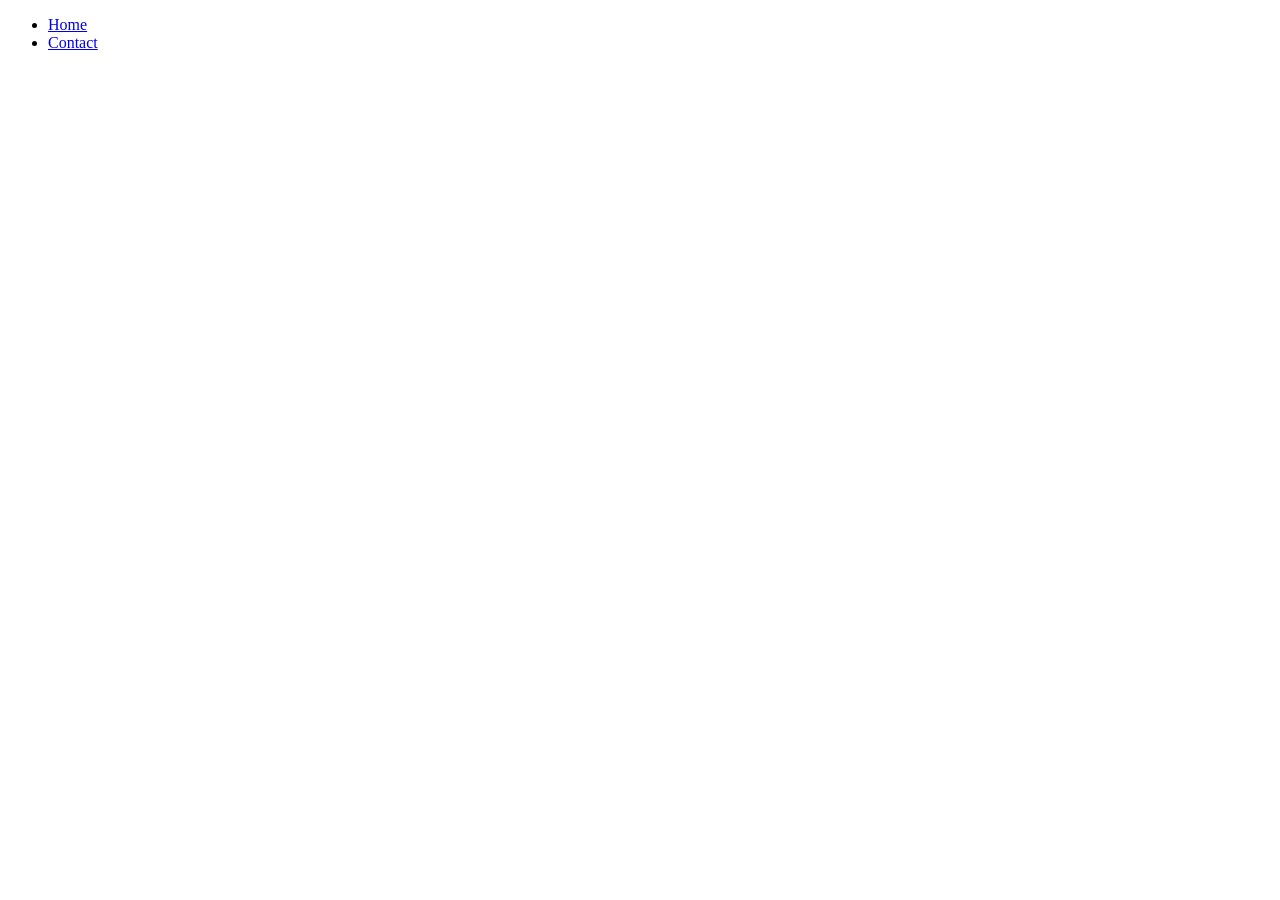
==== contactPage.html @ 37e51766 "Add initial HTML and CSS files for the contact page and home page" ====
<!DOCTYPE html>
<html lang="en">
<head>
    <meta charset="UTF-8">
    <meta name="viewport" content="width=device-width, initial-scale=1.0">
    <title>ContactPage</title>
</head>
<body>



    <nav>

        <ul>
            <li><a href="index.html">Home</a></li>
            <li><a href="contactPage.html">Contact</a></li>
        </ul>

    </nav>

    
</body>
</html>
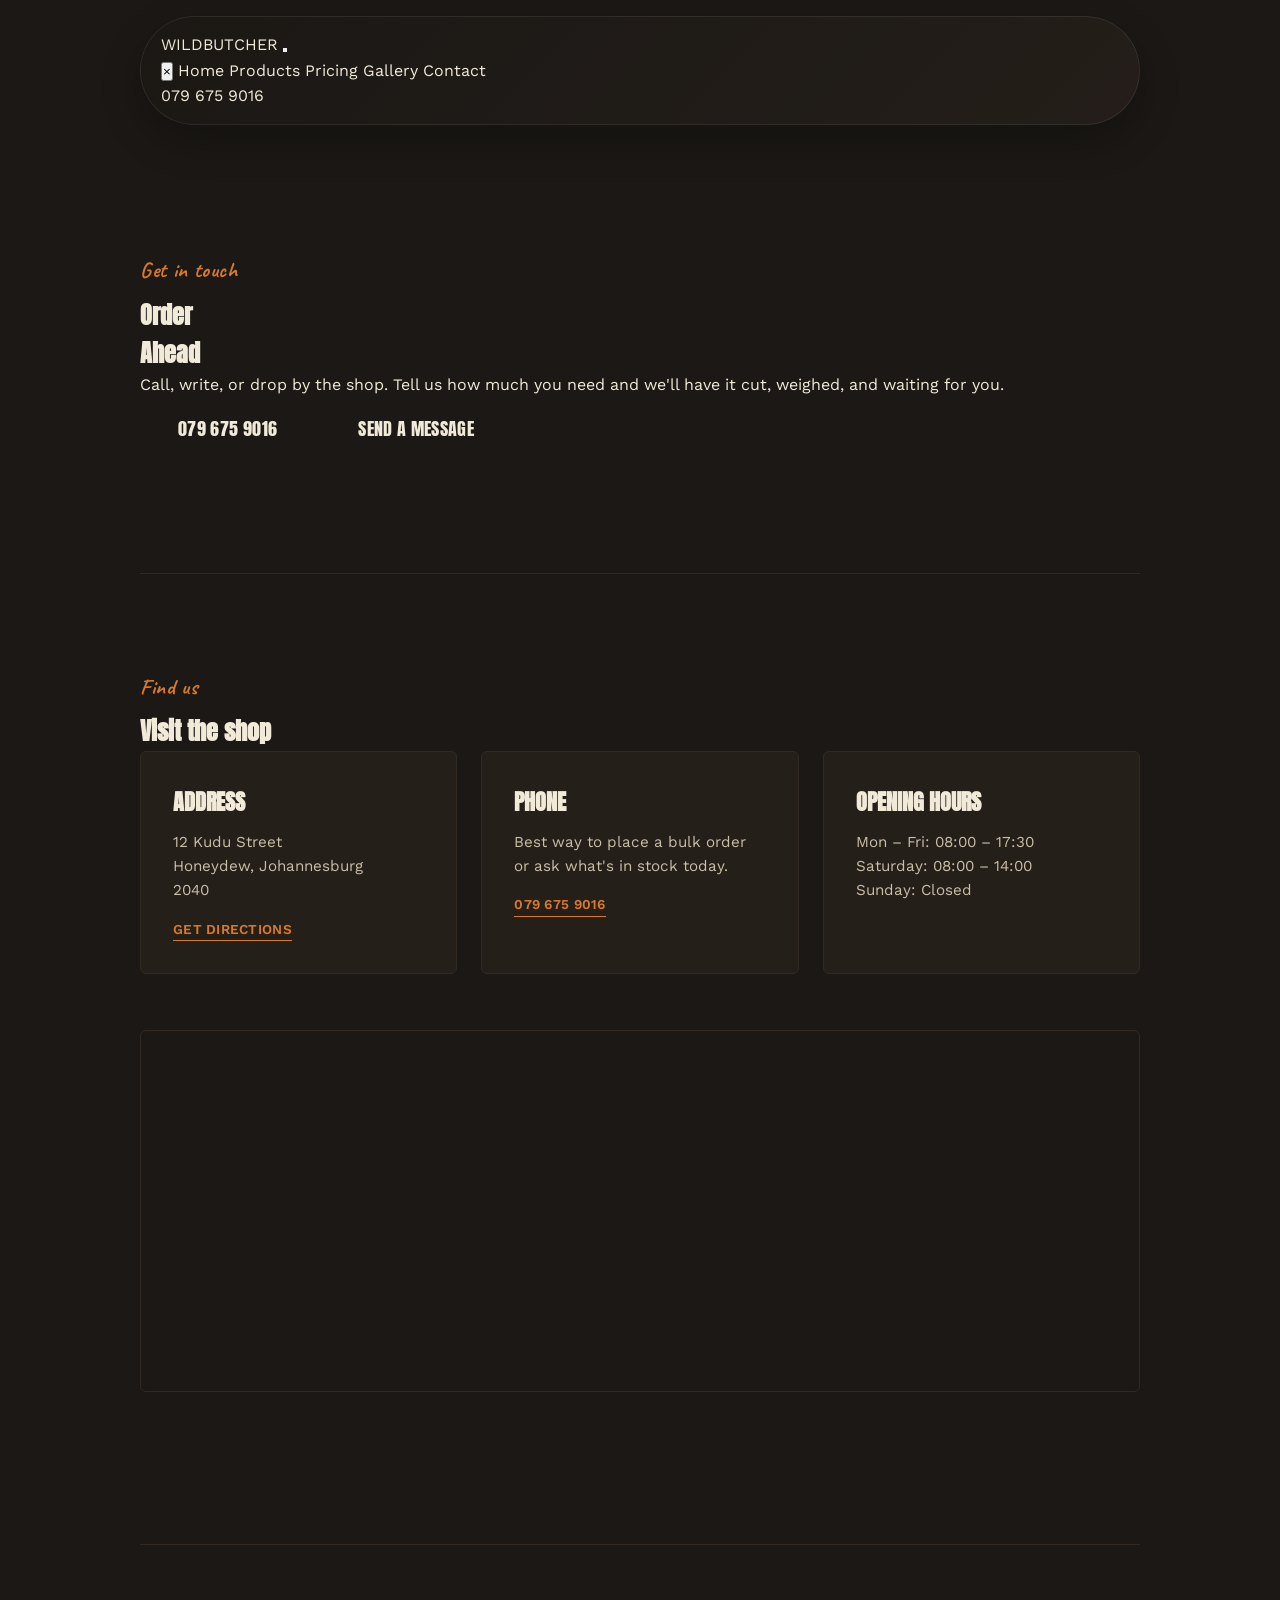
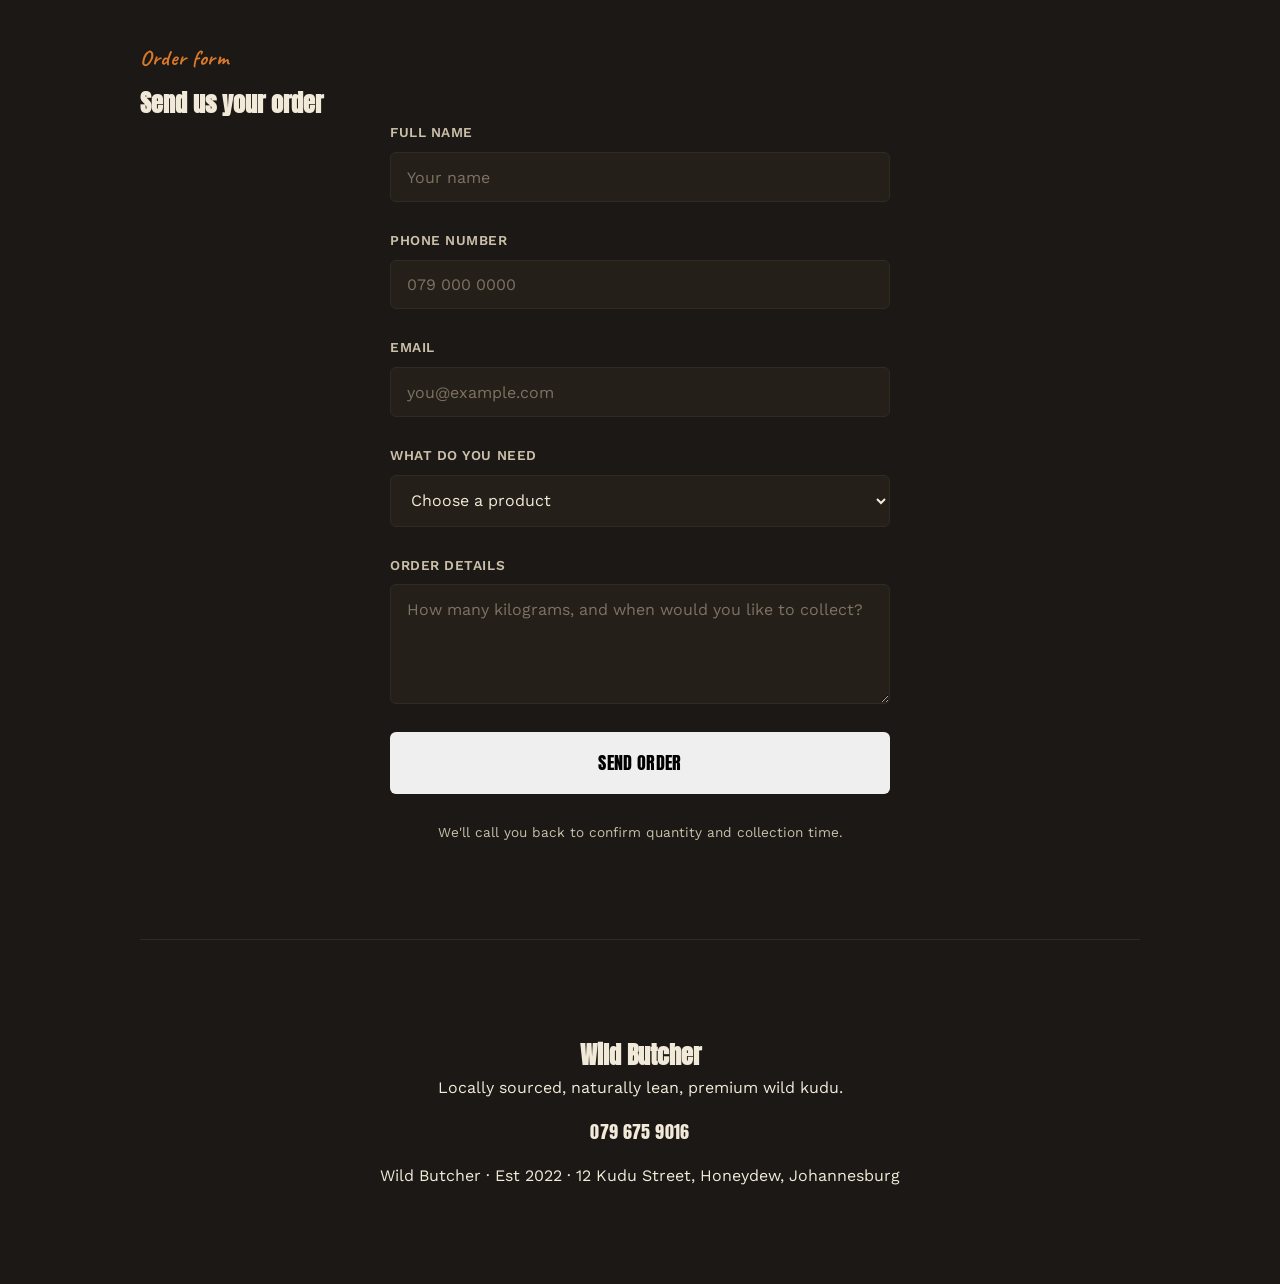
==== commit baafaffe: "Enhance contact and home pages with new layout, navigation, and styling for improved user experience" ====
--- a/contactPage.html
+++ b/contactPage.html
@@ -1,23 +1,175 @@
 <!DOCTYPE html>
 <html lang="en">
 <head>
-    <meta charset="UTF-8">
-    <meta name="viewport" content="width=device-width, initial-scale=1.0">
-    <title>ContactPage</title>
+<meta charset="UTF-8">
+<meta name="viewport" content="width=device-width, initial-scale=1.0">
+<title>Contact — Wild Butcher</title>
+<meta name="description" content="Visit, call, or write to Wild Butcher. Locally sourced wild kudu biltong, wors, and steak — order ahead or stop by the shop.">
+<link rel="preconnect" href="https://fonts.googleapis.com">
+<link href="https://fonts.googleapis.com/css2?family=Anton&family=Caveat:wght@600;700&family=Work+Sans:wght@400;500;600;700&display=swap" rel="stylesheet">
+<link rel="stylesheet" href="style.css">
 </head>
 <body>
 
+  <!-- NAV -->
+  <header class="nav">
+    <div class="nav-inner">
+      <a href="index.html#top" class="nav-brand">WILD<span>BUTCHER</span></a>
+      <button class="nav-toggle" type="button" aria-label="Toggle navigation" aria-expanded="false" aria-controls="siteNav">
+        <span></span><span></span><span></span>
+      </button>
+      <nav class="nav-links" id="siteNav">
+        <button class="nav-close" type="button" aria-label="Close navigation">&times;</button>
+        <a href="index.html">Home</a>
+        <a href="index.html#products">Products</a>
+        <a href="index.html#pricing">Pricing</a>
+        <a href="index.html#gallery">Gallery</a>
+        <a href="contactPage.html" class="nav-links--active">Contact</a>
+      </nav>
+      <a href="tel:0796759016" class="nav-cta">079 675 9016</a>
+    </div>
+  </header>
+  <div class="nav-backdrop" aria-hidden="true"></div>
 
+  <!-- CONTACT HERO -->
+  <section id="top" class="hero">
+    <p class="eyebrow">Get in touch</p>
+    <h1 class="hero-title">Order<br>Ahead</h1>
+    <p class="hero-tag">Call, write, or drop by the shop. Tell us how much you need and we'll have it cut, weighed, and waiting for you.</p>
+    <div class="hero-actions">
+      <a href="tel:0796759016" class="btn btn-primary">079 675 9016</a>
+      <a href="#form" class="btn btn-ghost">Send a message</a>
+    </div>
+  </section>
 
-    <nav>
+  <!-- INFO + MAP -->
+  <section class="section">
+    <div class="section-head">
+      <p class="eyebrow eyebrow--dark">Find us</p>
+      <h2>Visit the shop</h2>
+    </div>
 
-        <ul>
-            <li><a href="index.html">Home</a></li>
-            <li><a href="contactPage.html">Contact</a></li>
-        </ul>
+    <div class="info-grid">
+      <div class="info-card">
+        <h3>Address</h3>
+        <p>12 Kudu Street<br>Honeydew, Johannesburg<br>2040</p>
+        <a href="https://www.google.com/maps" target="_blank" rel="noopener" class="info-link">Get directions</a>
+      </div>
 
-    </nav>
+      <div class="info-card">
+        <h3>Phone</h3>
+        <p>Best way to place a bulk order or ask what's in stock today.</p>
+        <a href="tel:0796759016" class="info-link">079 675 9016</a>
+      </div>
 
-    
+      <div class="info-card">
+        <h3>Opening hours</h3>
+        <p>Mon – Fri: 08:00 – 17:30<br>Saturday: 08:00 – 14:00<br>Sunday: Closed</p>
+      </div>
+    </div>
+
+    <div class="map-frame">
+      <iframe
+        src="https://www.google.com/maps?q=Honeydew%2C%20Johannesburg&output=embed"
+        loading="lazy"
+        referrerpolicy="no-referrer-when-downgrade"
+        title="Map showing Wild Butcher location in Honeydew, Johannesburg">
+      </iframe>
+    </div>
+  </section>
+
+  <!-- CONTACT FORM -->
+  <section id="form" class="section">
+    <div class="section-head">
+      <p class="eyebrow eyebrow--dark">Order form</p>
+      <h2>Send us your order</h2>
+    </div>
+
+    <form class="contact-form" id="orderForm">
+      <div class="form-row">
+        <label for="name">Full name</label>
+        <input type="text" id="name" name="name" placeholder="Your name" required>
+      </div>
+
+      <div class="form-row">
+        <label for="phone">Phone number</label>
+        <input type="tel" id="phone" name="phone" placeholder="079 000 0000" required>
+      </div>
+
+      <div class="form-row">
+        <label for="email">Email</label>
+        <input type="email" id="email" name="email" placeholder="you@example.com">
+      </div>
+
+      <div class="form-row">
+        <label for="product">What do you need</label>
+        <select id="product" name="product" required>
+          <option value="" disabled selected>Choose a product</option>
+          <option value="biltong">Biltong</option>
+          <option value="droewors">Droëwors</option>
+          <option value="wors">Wors</option>
+          <option value="steak">Steak</option>
+          <option value="braai">Braai pack</option>
+          <option value="stew">Stew meat</option>
+        </select>
+      </div>
+
+      <div class="form-row">
+        <label for="message">Order details</label>
+        <textarea id="message" name="message" placeholder="How many kilograms, and when would you like to collect?" required></textarea>
+      </div>
+
+      <button type="submit" class="btn btn-primary">Send order</button>
+      <p class="form-note">We'll call you back to confirm quantity and collection time.</p>
+
+      <div class="form-success" id="formSuccess">Order received — we'll call you shortly to confirm.</div>
+    </form>
+  </section>
+
+  <!-- FOOTER -->
+  <footer id="contact" class="footer">
+    <div class="footer-inner">
+      <h2 class="footer-title">Wild Butcher</h2>
+      <p class="footer-sub">Locally sourced, naturally lean, premium wild kudu.</p>
+      <a href="tel:0796759016" class="btn btn-primary btn-large">079 675 9016</a>
+      <p class="footer-fine">Wild Butcher · Est 2022 · 12 Kudu Street, Honeydew, Johannesburg</p>
+    </div>
+  </footer>
+
+  <script>
+    const nav = document.querySelector('.nav');
+    const toggle = document.querySelector('.nav-toggle');
+    const closeButton = document.querySelector('.nav-close');
+    const backdrop = document.querySelector('.nav-backdrop');
+
+    if (nav && toggle) {
+      const setMenuState = (isOpen) => {
+        nav.classList.toggle('is-open', isOpen);
+        document.body.classList.toggle('nav-open', isOpen);
+        toggle.setAttribute('aria-expanded', String(isOpen));
+      };
+
+      toggle.addEventListener('click', () => setMenuState(!nav.classList.contains('is-open')));
+      if (closeButton) {
+        closeButton.addEventListener('click', () => setMenuState(false));
+      }
+      if (backdrop) {
+        backdrop.addEventListener('click', () => setMenuState(false));
+      }
+      document.querySelectorAll('.nav-links a').forEach((link) => {
+        link.addEventListener('click', () => setMenuState(false));
+      });
+    }
+
+    // Simple front-end confirmation only — no server is wired up yet.
+    // A backend developer or a service like Formspree/Netlify Forms
+    // would be needed to actually receive these messages by email.
+    document.getElementById('orderForm').addEventListener('submit', function (e) {
+      e.preventDefault();
+      document.getElementById('formSuccess').classList.add('is-visible');
+      this.reset();
+    });
+  </script>
+
 </body>
 </html>
--- a/style.css
+++ b/style.css
@@ -0,0 +1,790 @@
+/* ==========================================================================
+   WILD BUTCHER — "Smokehouse at Dusk" theme
+   A dark, ember-lit palette meant to feel like meat curing in a smokehouse,
+   with the fire still glowing underneath. Stamped headlines, a hand-marked
+   chalkboard accent, and a rotated quality-stamp badge as the signature mark.
+   ========================================================================== */
+
+/* ---------- Design Tokens ---------- */
+:root {
+  --charcoal: #1b1815;        /* page background — warm near-black, not pure black */
+  --charcoal-2: #251f1a;      /* card / panel background, one step lighter */
+  --charcoal-3: #322a22;      /* borders and hairlines on dark surfaces */
+  --bone: #f2ead9;            /* primary text on dark backgrounds */
+  --bone-dim: #cabfa8;        /* secondary / muted text on dark backgrounds */
+  --ember: #d97a2b;           /* primary accent — the glow of the fire */
+  --ember-deep: #8a4413;      /* darker ember for hovers and depth */
+  --brass: #a68a55;           /* secondary accent — dividers, small labels */
+
+  --font-display: 'Anton', 'Arial Narrow', sans-serif;   /* stamped headline face */
+  --font-script: 'Caveat', cursive;                       /* hand-marked chalk accent */
+  --font-body: 'Work Sans', -apple-system, sans-serif;    /* readable body copy */
+
+  --focus-ring: 3px solid var(--ember);
+  --radius: 6px;
+}
+
+/* ---------- Global Reset & Base ---------- */
+*, *::before, *::after {
+  box-sizing: border-box;
+  margin: 0;
+  padding: 0;
+}
+
+html {
+  scroll-behavior: smooth;
+  background-color: var(--charcoal);
+}
+
+body {
+  font-family: var(--font-body);
+  background-color: var(--charcoal);
+  color: var(--bone);
+  -webkit-font-smoothing: antialiased;
+  -moz-osx-font-smoothing: grayscale;
+  padding: 0 1.5rem;
+  line-height: 1.6;
+}
+
+a {
+  color: inherit;
+  text-decoration: none;
+  display: inline-block;
+}
+
+h1, h2, h3 { font-family: var(--font-display); }
+
+/* ---------- Structural Layout ---------- */
+.nav, .hero, .section, .footer {
+  max-width: 1000px;
+  margin: 0 auto;
+}
+
+/* ---------- Navigation ---------- */
+.nav {
+  border-bottom: 1px solid var(--charcoal-3);
+  padding: clamp(1.5rem, 4vw, 2.5rem) 0;
+
+  &-inner {
+    display: flex;
+    justify-content: space-between;
+    align-items: flex-end;
+    gap: 2rem;
+    flex-wrap: wrap;
+  }
+
+  &-brand {
+    font-family: var(--font-display);
+    font-size: clamp(1.75rem, 5vw, 2.25rem);
+    text-transform: uppercase;
+    line-height: 1;
+    letter-spacing: 0.01em;
+    word-break: break-word;
+    color: var(--bone);
+
+    span { color: var(--ember); }
+  }
+
+  &-links {
+    display: flex;
+    gap: 2rem;
+    font-size: 0.9rem;
+    font-weight: 600;
+    text-transform: uppercase;
+    letter-spacing: 0.03em;
+    white-space: nowrap;
+
+    a {
+      color: var(--bone-dim);
+      transition: color 0.15s ease;
+
+      &:hover,
+      &.nav-links--active {
+        color: var(--ember);
+      }
+
+      &:focus-visible {
+        outline: var(--focus-ring);
+        outline-offset: 4px;
+      }
+    }
+
+    @media (max-width: 640px) { display: none; }
+  }
+
+  &-cta {
+    font-family: var(--font-display);
+    font-size: 1.05rem;
+    letter-spacing: 0.02em;
+    text-transform: uppercase;
+    color: var(--ember);
+    border-bottom: 2px solid var(--ember);
+    padding-bottom: 2px;
+
+    &:hover { color: var(--bone); border-color: var(--bone); }
+
+    &:focus-visible {
+      outline: var(--focus-ring);
+      outline-offset: 4px;
+    }
+  }
+}
+
+/* ---------- Hero ---------- */
+.hero {
+  padding: clamp(4rem, 10vw, 7rem) 0;
+  border-bottom: 1px solid var(--charcoal-3);
+  position: relative;
+
+  &-title {
+    font-family: var(--font-display);
+    font-size: clamp(3.25rem, 11vw, 6.5rem);
+    text-transform: uppercase;
+    line-height: 0.9;
+    letter-spacing: 0.01em;
+    color: var(--bone);
+    margin-bottom: 1.75rem;
+    word-break: break-word;
+  }
+
+  &-tag {
+    font-size: clamp(1rem, 2vw, 1.15rem);
+    max-width: 600px;
+    margin-bottom: 2.5rem;
+    color: var(--bone-dim);
+  }
+
+  &-actions {
+    display: flex;
+    gap: 1.25rem;
+    flex-wrap: wrap;
+  }
+}
+
+/* Hand-marked chalk accent, used sparingly for a single word or short phrase */
+.eyebrow {
+  font-family: var(--font-script);
+  font-weight: 700;
+  letter-spacing: 0.03em;
+  font-size: 1.35rem;
+  color: var(--ember);
+  margin-bottom: 0.5rem;
+
+  &--dark { color: var(--brass); }
+  &--light { color: var(--bone-dim); }
+}
+
+/* ---------- Quality Stamp (signature element) ----------
+   A rotated, dashed-ring badge referencing the ink stamps used
+   on cured meat packaging. Use sparingly — one per page, max. */
+.stamp {
+  display: inline-flex;
+  align-items: center;
+  justify-content: center;
+  width: 92px;
+  height: 92px;
+  border-radius: 50%;
+  border: 2px dashed var(--ember);
+  color: var(--ember);
+  font-family: var(--font-display);
+  font-size: 0.7rem;
+  letter-spacing: 0.08em;
+  text-align: center;
+  text-transform: uppercase;
+  transform: rotate(-8deg);
+  line-height: 1.2;
+  padding: 0.5rem;
+}
+
+/* ---------- Buttons ---------- */
+.btn {
+  display: inline-block;
+  font-family: var(--font-display);
+  font-size: 1.1rem;
+  letter-spacing: 0.02em;
+  text-transform: uppercase;
+  padding: 0.95rem 2.25rem;
+  border: 2px solid transparent;
+  border-radius: var(--radius);
+  cursor: pointer;
+  transition: background-color 0.15s ease, color 0.15s ease, border-color 0.15s ease, transform 0.1s ease;
+  user-select: none;
+
+  &-primary {
+    background-color: var(--ember);
+    color: var(--charcoal);
+
+    &:hover { background-color: #e8934c; }
+
+    &:active { transform: scale(0.98); }
+
+    &:focus-visible {
+      outline: var(--focus-ring);
+      outline-offset: 4px;
+    }
+  }
+
+  &-ghost {
+    background-color: transparent;
+    color: var(--bone);
+    border-color: var(--charcoal-3);
+
+    &:hover {
+      border-color: var(--ember);
+      color: var(--ember);
+    }
+
+    &:focus-visible {
+      outline: var(--focus-ring);
+      outline-offset: 4px;
+    }
+  }
+
+  &-large {
+    font-size: 1.35rem;
+    padding: 1.15rem 2.75rem;
+  }
+}
+
+/* ---------- Section Common ---------- */
+.section {
+  padding: clamp(4rem, 8vw, 6rem) 0;
+  border-bottom: 1px solid var(--charcoal-3);
+
+  &-head {
+    margin-bottom: 3.5rem;
+
+    h2 {
+      font-family: var(--font-display);
+      font-size: clamp(2.25rem, 5.5vw, 3.25rem);
+      text-transform: uppercase;
+      letter-spacing: 0.005em;
+      line-height: 1.05;
+      color: var(--bone);
+    }
+
+    &--light h2 { color: var(--bone); }
+  }
+}
+
+/* ---------- The Cuts (Product Grid) ---------- */
+.product-grid {
+  display: grid;
+  grid-template-columns: repeat(auto-fit, minmax(280px, 1fr));
+  gap: 1.5rem;
+}
+
+.product-card {
+  border: 1px solid var(--charcoal-3);
+  border-radius: var(--radius);
+  padding: 2.25rem 2rem;
+  display: flex;
+  flex-direction: column;
+  background-color: var(--charcoal-2);
+
+  &--feature {
+    background-color: var(--ember);
+    border-color: var(--ember);
+
+    h3 { color: var(--charcoal); }
+    p { color: rgba(27, 24, 21, 0.75); }
+
+    .price-tag {
+      color: var(--charcoal);
+      border-top-color: rgba(27, 24, 21, 0.2);
+
+      small { color: rgba(27, 24, 21, 0.6); }
+    }
+  }
+
+  h3 {
+    font-family: var(--font-display);
+    font-size: 1.6rem;
+    text-transform: uppercase;
+    margin-bottom: 0.75rem;
+    line-height: 1.15;
+    color: var(--bone);
+  }
+
+  p {
+    font-size: 0.95rem;
+    margin-bottom: 2.25rem;
+    flex-grow: 1;
+    color: var(--bone-dim);
+  }
+}
+
+.price-tag {
+  font-family: var(--font-display);
+  font-size: 2rem;
+  color: var(--ember);
+  border-top: 1px solid var(--charcoal-3);
+  padding-top: 1.1rem;
+  display: flex;
+  justify-content: space-between;
+  align-items: flex-end;
+  line-height: 1;
+
+  &--muted { color: var(--bone); }
+
+  small {
+    font-family: var(--font-body);
+    font-size: 0.75rem;
+    font-weight: 600;
+    color: var(--bone-dim);
+    text-transform: uppercase;
+    letter-spacing: 0.05em;
+  }
+}
+
+/* ---------- Daily Board (Pricing Panel) ---------- */
+.pricing-panel {
+  border: 1px solid var(--charcoal-3);
+  border-radius: var(--radius);
+  background-color: var(--charcoal-2);
+  padding: clamp(2.5rem, 6vw, 4rem) clamp(1.5rem, 4vw, 3rem);
+  max-width: 650px;
+  margin: 0 auto;
+  text-align: center;
+}
+
+.pricing-hero-price {
+  display: flex;
+  flex-direction: column;
+  align-items: center;
+  gap: 0.4rem;
+  margin-bottom: 2.25rem;
+
+  .script {
+    font-family: var(--font-script);
+    font-size: 1.4rem;
+    color: var(--brass);
+  }
+}
+
+.pricing-divider {
+  border-top: 1px dashed var(--charcoal-3);
+  margin-bottom: 2.25rem;
+}
+
+.big-price {
+  font-family: var(--font-display);
+  font-size: clamp(3.25rem, 9vw, 4.5rem);
+  line-height: 1;
+  text-transform: uppercase;
+  color: var(--ember);
+
+  small {
+    display: block;
+    font-family: var(--font-body);
+    font-weight: 600;
+    font-size: 1rem;
+    color: var(--bone-dim);
+    margin-top: 0.6rem;
+    letter-spacing: 0.02em;
+    text-transform: none;
+  }
+}
+
+.pricing-list {
+  display: flex;
+  flex-direction: column;
+  gap: 1.4rem;
+  text-align: left;
+}
+
+.pricing-row {
+  display: flex;
+  justify-content: space-between;
+  align-items: flex-end;
+  font-weight: 600;
+  font-size: 1.05rem;
+  text-transform: uppercase;
+  color: var(--bone);
+
+  .dots {
+    flex: 1;
+    border-bottom: 1px dotted var(--brass);
+    margin: 0 0.75rem;
+    transform: translateY(-4px);
+  }
+
+  span:last-child {
+    font-family: var(--font-display);
+    font-size: 1.2rem;
+    line-height: 1;
+    color: var(--ember);
+  }
+}
+
+.pricing-note {
+  margin-top: 2.25rem;
+  font-size: 0.85rem;
+  color: var(--bone-dim);
+}
+
+/* ---------- Gallery ---------- */
+.gallery-grid {
+  display: grid;
+  grid-template-columns: repeat(auto-fit, minmax(220px, 1fr));
+  gap: 1.25rem;
+}
+
+.gallery-tile {
+  aspect-ratio: 4 / 3;
+  border: 1px solid var(--charcoal-3);
+  border-radius: var(--radius);
+  background: repeating-linear-gradient(135deg, var(--charcoal-2), var(--charcoal-2) 10px, var(--charcoal-3) 10px, var(--charcoal-3) 20px);
+}
+
+/* ---------- Torn Edge Divider ---------- */
+.torn-edge {
+  height: 14px;
+  max-width: 1000px;
+  margin: -1px auto 0;
+  background: linear-gradient(-45deg, var(--charcoal) 8px, transparent 0), linear-gradient(45deg, var(--charcoal) 8px, transparent 0);
+  background-size: 16px 16px;
+  background-position: bottom;
+  background-repeat: repeat-x;
+}
+
+/* ---------- Contact / Info Cards ---------- */
+.info-grid {
+  display: grid;
+  grid-template-columns: repeat(auto-fit, minmax(240px, 1fr));
+  gap: 1.5rem;
+  margin-bottom: 3.5rem;
+}
+
+.info-card {
+  border: 1px solid var(--charcoal-3);
+  border-radius: var(--radius);
+  background-color: var(--charcoal-2);
+  padding: 2rem;
+
+  h3 {
+    font-family: var(--font-display);
+    font-size: 1.4rem;
+    text-transform: uppercase;
+    margin-bottom: 0.65rem;
+    color: var(--bone);
+  }
+
+  p {
+    font-size: 0.95rem;
+    color: var(--bone-dim);
+  }
+
+  a.info-link {
+    margin-top: 1rem;
+    font-weight: 600;
+    text-transform: uppercase;
+    font-size: 0.85rem;
+    letter-spacing: 0.02em;
+    color: var(--ember);
+    border-bottom: 1px solid var(--ember);
+
+    &:hover { color: #e8934c; border-color: #e8934c; }
+  }
+}
+
+.map-frame {
+  border: 1px solid var(--charcoal-3);
+  border-radius: var(--radius);
+  overflow: hidden;
+  margin-bottom: 3.5rem;
+
+  iframe {
+    display: block;
+    width: 100%;
+    height: 360px;
+    border: 0;
+    filter: grayscale(0.3) invert(0.92) contrast(0.9);
+  }
+}
+
+/* ---------- Order Form ---------- */
+.contact-form {
+  max-width: 500px;
+  margin: 0 auto;
+  display: flex;
+  flex-direction: column;
+  gap: 1.75rem;
+}
+
+.form-row {
+  display: flex;
+  flex-direction: column;
+  gap: 0.5rem;
+
+  label {
+    font-weight: 600;
+    text-transform: uppercase;
+    font-size: 0.85rem;
+    letter-spacing: 0.04em;
+    color: var(--bone-dim);
+  }
+
+  input, textarea, select {
+    font-family: var(--font-body);
+    font-size: 1rem;
+    padding: 0.9rem 1rem;
+    border: 1px solid var(--charcoal-3);
+    border-radius: var(--radius);
+    background-color: var(--charcoal-2);
+    color: var(--bone);
+    transition: border-color 0.15s ease, background-color 0.15s ease;
+
+    &::placeholder { color: #7d7263; }
+
+    &:focus { outline: none; border-color: var(--ember); }
+
+    &:focus-visible {
+      outline: var(--focus-ring);
+      outline-offset: 2px;
+    }
+  }
+
+  textarea {
+    resize: vertical;
+    min-height: 120px;
+  }
+}
+
+.form-note {
+  font-size: 0.85rem;
+  color: var(--bone-dim);
+  text-align: center;
+}
+
+.form-success {
+  display: none;
+  border: 1px solid var(--ember);
+  border-radius: var(--radius);
+  background-color: rgba(217, 122, 43, 0.12);
+  color: var(--ember);
+  padding: 1.25rem;
+  text-align: center;
+  font-weight: 600;
+  text-transform: uppercase;
+  letter-spacing: 0.03em;
+
+  &.is-visible { display: block; }
+}
+
+/* ---------- Footer ---------- */
+.footer {
+  padding: clamp(4rem, 8vw, 6rem) 0;
+  text-align: center;
+
+  &-title {
+    font-family: var(--font-display);
+    font-size: 2.25rem;
+    text-transform: uppercase;
+    margin-bottom: 0.5rem;
+    line-height: 1;
+    color: var(--bone);
+  }
+
+  &-sub {
+    font-family: var(--font-script);
+    font-size: 1.3rem;
+    color: var(--ember);
+    margin-bottom: 2rem;
+  }
+
+  &-fine {
+    margin-top: 3.5rem;
+    font-size: 0.8rem;
+    color: var(--bone-dim);
+    text-transform: uppercase;
+    letter-spacing: 0.02em;
+  }
+}
+
+/* ---------- Refined Navigation ---------- */
+.nav {
+  position: sticky;
+  top: 0.9rem;
+  z-index: 100;
+  margin-top: 1rem;
+  margin-bottom: 1rem;
+  padding: 0.95rem 1.25rem;
+  border: 1px solid rgba(255, 255, 255, 0.08);
+  border-radius: 999px;
+  background: linear-gradient(135deg, rgba(27, 24, 21, 0.96), rgba(37, 31, 26, 0.92));
+  backdrop-filter: blur(12px);
+  box-shadow: 0 16px 40px rgba(0, 0, 0, 0.24);
+
+  &-inner {
+    display: flex;
+    align-items: center;
+    justify-content: space-between;
+    gap: 1rem;
+  }
+
+  &-brand {
+    position: relative;
+    z-index: 2;
+  }
+
+  &-links {
+    display: flex;
+    align-items: center;
+    gap: 1.4rem;
+    margin-left: auto;
+    margin-right: 1rem;
+
+    a {
+      position: relative;
+      padding: 0.3rem 0;
+      color: var(--bone-dim);
+
+      &::after {
+        content: '';
+        position: absolute;
+        bottom: -0.25rem;
+        left: 0;
+        width: 0;
+        height: 2px;
+        background: var(--ember);
+        transition: width 0.2s ease;
+      }
+
+      &:hover::after,
+      &.nav-links--active::after {
+        width: 100%;
+      }
+    }
+  }
+
+  &-cta {
+    display: inline-flex;
+    align-items: center;
+    justify-content: center;
+    padding: 0.7rem 1rem;
+    border: 1px solid rgba(217, 122, 43, 0.35);
+    border-radius: 999px;
+    background: rgba(217, 122, 43, 0.12);
+    transition: background-color 0.2s ease, color 0.2s ease, border-color 0.2s ease;
+  }
+
+  &-toggle,
+  &-close {
+    display: none;
+    align-items: center;
+    justify-content: center;
+    border: 0;
+    background: transparent;
+    color: var(--bone);
+    cursor: pointer;
+  }
+
+  &-toggle {
+    width: 44px;
+    height: 44px;
+    border-radius: 50%;
+    background: rgba(255, 255, 255, 0.06);
+    border: 1px solid rgba(255, 255, 255, 0.08);
+    gap: 0.22rem;
+    flex-direction: column;
+
+    span {
+      width: 18px;
+      height: 2px;
+      border-radius: 999px;
+      background: var(--bone);
+      display: block;
+    }
+  }
+
+  &-close {
+    position: absolute;
+    top: 1rem;
+    right: 1rem;
+    width: 40px;
+    height: 40px;
+    font-size: 1.7rem;
+    line-height: 1;
+    color: var(--bone-dim);
+  }
+
+  &-backdrop {
+    display: none;
+  }
+}
+
+body.nav-open {
+  overflow: hidden;
+}
+
+@media (max-width: 760px) {
+  body {
+    padding: 0 1rem;
+  }
+
+  .nav {
+    top: 0.75rem;
+    border-radius: 1.2rem;
+    padding: 0.8rem 1rem;
+
+    &-inner {
+      flex-wrap: nowrap;
+    }
+
+    &-toggle {
+      display: inline-flex;
+      margin-left: auto;
+    }
+
+    &-cta {
+      display: none;
+    }
+
+    &-links {
+      position: fixed;
+      top: 0;
+      right: 0;
+      bottom: 0;
+      width: min(82vw, 320px);
+      margin: 0;
+      padding: 4.5rem 1.4rem 1.4rem;
+      flex-direction: column;
+      align-items: flex-start;
+      gap: 0.2rem;
+      border-left: 1px solid var(--charcoal-3);
+      background: linear-gradient(180deg, rgba(27, 24, 21, 0.98), rgba(37, 31, 26, 0.98));
+      box-shadow: -12px 0 36px rgba(0, 0, 0, 0.35);
+      transform: translateX(100%);
+      transition: transform 0.25s ease;
+      z-index: 110;
+
+      a {
+        width: 100%;
+        padding: 0.95rem 0;
+        border-bottom: 1px solid rgba(255, 255, 255, 0.08);
+      }
+    }
+
+    &.is-open .nav-links {
+      transform: translateX(0);
+    }
+
+    &-backdrop {
+      display: block;
+      position: fixed;
+      inset: 0;
+      z-index: 100;
+      background: rgba(0, 0, 0, 0.58);
+      backdrop-filter: blur(4px);
+      opacity: 0;
+      pointer-events: none;
+      transition: opacity 0.2s ease;
+    }
+
+    &.is-open + .nav-backdrop {
+      opacity: 1;
+      pointer-events: auto;
+    }
+  }
+}
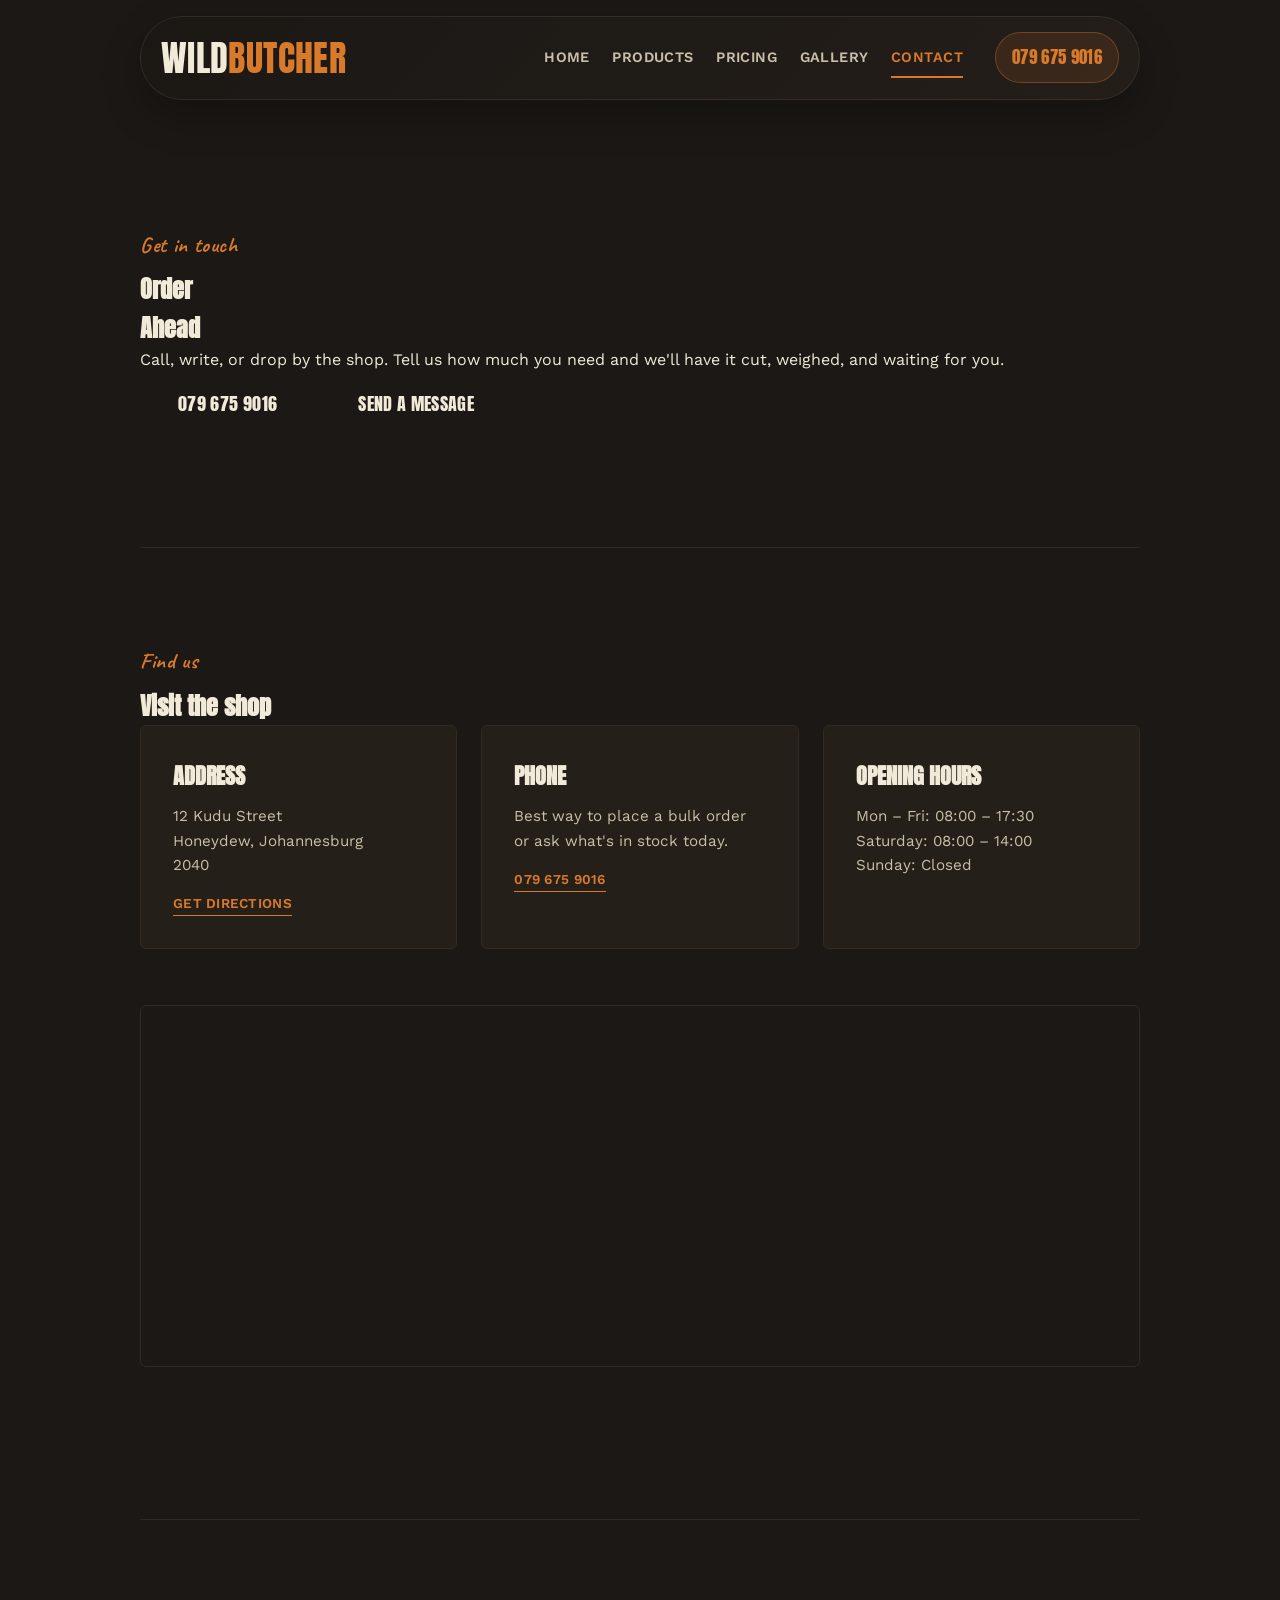
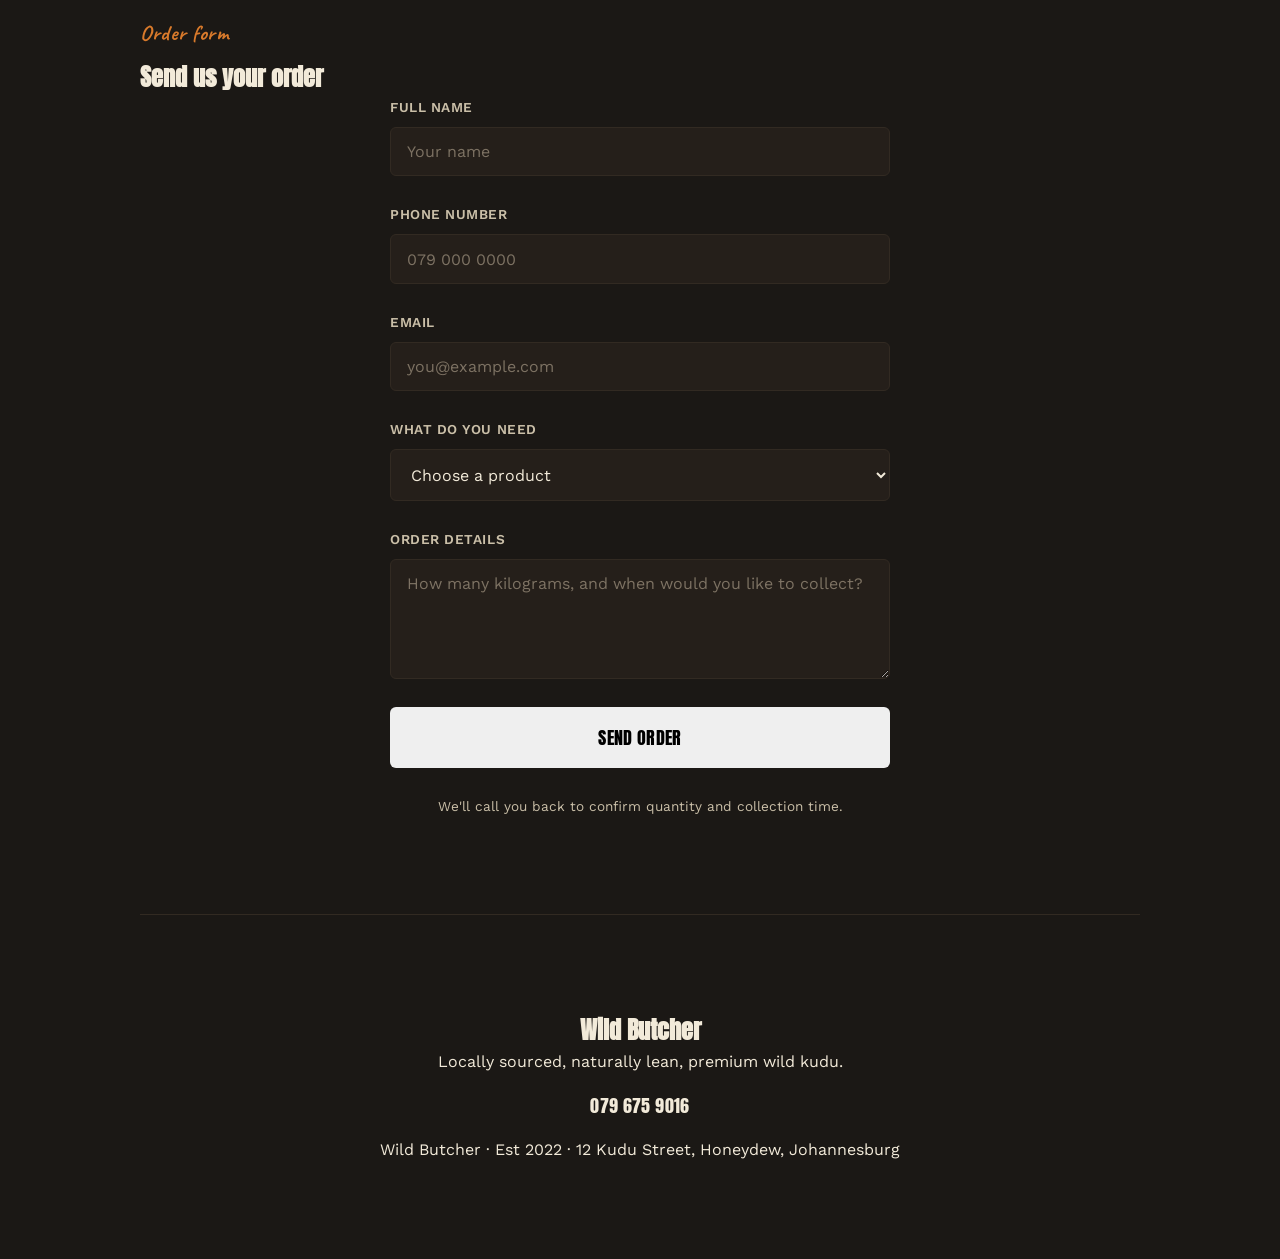
==== commit f2a9b5c3: "Refactor navigation implementation by moving JavaScript to a separate file and enhancing CSS styles " ====
--- a/contactPage.html
+++ b/contactPage.html
@@ -136,31 +136,8 @@
     </div>
   </footer>
 
+  <script src="navDrawer.js"></script>
   <script>
-    const nav = document.querySelector('.nav');
-    const toggle = document.querySelector('.nav-toggle');
-    const closeButton = document.querySelector('.nav-close');
-    const backdrop = document.querySelector('.nav-backdrop');
-
-    if (nav && toggle) {
-      const setMenuState = (isOpen) => {
-        nav.classList.toggle('is-open', isOpen);
-        document.body.classList.toggle('nav-open', isOpen);
-        toggle.setAttribute('aria-expanded', String(isOpen));
-      };
-
-      toggle.addEventListener('click', () => setMenuState(!nav.classList.contains('is-open')));
-      if (closeButton) {
-        closeButton.addEventListener('click', () => setMenuState(false));
-      }
-      if (backdrop) {
-        backdrop.addEventListener('click', () => setMenuState(false));
-      }
-      document.querySelectorAll('.nav-links a').forEach((link) => {
-        link.addEventListener('click', () => setMenuState(false));
-      });
-    }
-
     // Simple front-end confirmation only — no server is wired up yet.
     // A backend developer or a service like Formspree/Netlify Forms
     // would be needed to actually receive these messages by email.
--- a/style.css
+++ b/style.css
@@ -62,71 +62,226 @@
 
 /* ---------- Navigation ---------- */
 .nav {
-  border-bottom: 1px solid var(--charcoal-3);
-  padding: clamp(1.5rem, 4vw, 2.5rem) 0;
-
-  &-inner {
-    display: flex;
-    justify-content: space-between;
-    align-items: flex-end;
-    gap: 2rem;
-    flex-wrap: wrap;
-  }
-
-  &-brand {
-    font-family: var(--font-display);
-    font-size: clamp(1.75rem, 5vw, 2.25rem);
-    text-transform: uppercase;
-    line-height: 1;
-    letter-spacing: 0.01em;
-    word-break: break-word;
-    color: var(--bone);
-
-    span { color: var(--ember); }
-  }
-
-  &-links {
-    display: flex;
-    gap: 2rem;
-    font-size: 0.9rem;
-    font-weight: 600;
-    text-transform: uppercase;
-    letter-spacing: 0.03em;
-    white-space: nowrap;
-
-    a {
-      color: var(--bone-dim);
-      transition: color 0.15s ease;
-
-      &:hover,
-      &.nav-links--active {
-        color: var(--ember);
-      }
-
-      &:focus-visible {
-        outline: var(--focus-ring);
-        outline-offset: 4px;
-      }
-    }
-
-    @media (max-width: 640px) { display: none; }
-  }
-
-  &-cta {
-    font-family: var(--font-display);
-    font-size: 1.05rem;
-    letter-spacing: 0.02em;
-    text-transform: uppercase;
-    color: var(--ember);
-    border-bottom: 2px solid var(--ember);
-    padding-bottom: 2px;
-
-    &:hover { color: var(--bone); border-color: var(--bone); }
-
-    &:focus-visible {
-      outline: var(--focus-ring);
-      outline-offset: 4px;
-    }
+  position: sticky;
+  top: 0.9rem;
+  z-index: 100;
+  max-width: 1000px;
+  margin: 1rem auto 1.5rem;
+  padding: 1rem 1.25rem;
+  border: 1px solid rgba(255, 255, 255, 0.08);
+  border-radius: 999px;
+  background: linear-gradient(135deg, rgba(27, 24, 21, 0.96), rgba(37, 31, 26, 0.92));
+  backdrop-filter: blur(12px);
+  box-shadow: 0 16px 40px rgba(0, 0, 0, 0.24);
+}
+
+.nav-inner {
+  display: flex;
+  align-items: center;
+  justify-content: space-between;
+  gap: 1rem;
+}
+
+.nav-brand {
+  font-family: var(--font-display);
+  font-size: clamp(1.75rem, 5vw, 2.25rem);
+  text-transform: uppercase;
+  line-height: 1;
+  letter-spacing: 0.01em;
+  word-break: break-word;
+  color: var(--bone);
+}
+
+.nav-brand span {
+  color: var(--ember);
+}
+
+.nav-links {
+  display: flex;
+  align-items: center;
+  gap: 1.4rem;
+  margin-left: auto;
+  margin-right: 1rem;
+  font-size: 0.9rem;
+  font-weight: 600;
+  text-transform: uppercase;
+  letter-spacing: 0.03em;
+  white-space: nowrap;
+}
+
+.nav-links a {
+  position: relative;
+  padding: 0.3rem 0;
+  color: var(--bone-dim);
+  transition: color 0.2s ease;
+}
+
+.nav-links a::after {
+  content: '';
+  position: absolute;
+  bottom: -0.25rem;
+  left: 0;
+  width: 0;
+  height: 2px;
+  background: var(--ember);
+  transition: width 0.2s ease;
+}
+
+.nav-links a:hover,
+.nav-links a.nav-links--active {
+  color: var(--ember);
+}
+
+.nav-links a:hover::after,
+.nav-links a.nav-links--active::after {
+  width: 100%;
+}
+
+.nav-links a:focus-visible,
+.nav-cta:focus-visible,
+.nav-toggle:focus-visible,
+.nav-close:focus-visible {
+  outline: var(--focus-ring);
+  outline-offset: 4px;
+}
+
+.nav-cta {
+  display: inline-flex;
+  align-items: center;
+  justify-content: center;
+  padding: 0.7rem 1rem;
+  font-family: var(--font-display);
+  font-size: 1.05rem;
+  letter-spacing: 0.02em;
+  text-transform: uppercase;
+  color: var(--ember);
+  border: 1px solid rgba(217, 122, 43, 0.35);
+  border-radius: 999px;
+  background: rgba(217, 122, 43, 0.12);
+  transition: background-color 0.2s ease, color 0.2s ease, border-color 0.2s ease;
+}
+
+.nav-cta:hover {
+  color: var(--bone);
+  border-color: var(--bone);
+}
+
+.nav-toggle,
+.nav-close {
+  display: none;
+  align-items: center;
+  justify-content: center;
+  border: 0;
+  background: transparent;
+  color: var(--bone);
+  cursor: pointer;
+}
+
+.nav-toggle {
+  width: 44px;
+  height: 44px;
+  border-radius: 50%;
+  background: rgba(255, 255, 255, 0.06);
+  border: 1px solid rgba(255, 255, 255, 0.08);
+  flex-direction: column;
+  gap: 0.22rem;
+}
+
+.nav-toggle span {
+  width: 18px;
+  height: 2px;
+  border-radius: 999px;
+  background: var(--bone);
+  display: block;
+}
+
+.nav-close {
+  position: absolute;
+  top: 1rem;
+  right: 1rem;
+  width: 40px;
+  height: 40px;
+  font-size: 1.7rem;
+  line-height: 1;
+  color: var(--bone-dim);
+}
+
+.nav-backdrop {
+  display: none;
+}
+
+body.nav-open {
+  overflow: hidden;
+}
+
+@media (max-width: 760px) {
+  body {
+    padding: 0 1rem;
+  }
+
+  .nav {
+    top: 0.75rem;
+    border-radius: 1.2rem;
+    padding: 0.8rem 1rem;
+  }
+
+  .nav-inner {
+    flex-wrap: nowrap;
+  }
+
+  .nav-toggle {
+    display: inline-flex;
+    margin-left: auto;
+  }
+
+  .nav-cta {
+    display: none;
+  }
+
+  .nav-links {
+    position: fixed;
+    top: 0;
+    right: 0;
+    bottom: 0;
+    width: min(82vw, 320px);
+    margin: 0;
+    padding: 4.5rem 1.4rem 1.4rem;
+    flex-direction: column;
+    align-items: flex-start;
+    gap: 0.2rem;
+    border-left: 1px solid var(--charcoal-3);
+    background: linear-gradient(180deg, rgba(27, 24, 21, 0.98), rgba(37, 31, 26, 0.98));
+    box-shadow: -12px 0 36px rgba(0, 0, 0, 0.35);
+    transform: translateX(100%);
+    transition: transform 0.25s ease;
+    z-index: 110;
+  }
+
+  .nav-links a {
+    width: 100%;
+    padding: 0.95rem 0;
+    border-bottom: 1px solid rgba(255, 255, 255, 0.08);
+  }
+
+  .nav.is-open .nav-links {
+    transform: translateX(0);
+  }
+
+  .nav-backdrop {
+    display: block;
+    position: fixed;
+    inset: 0;
+    z-index: 100;
+    background: rgba(0, 0, 0, 0.58);
+    backdrop-filter: blur(4px);
+    opacity: 0;
+    pointer-events: none;
+    transition: opacity 0.2s ease;
+  }
+
+  .nav.is-open + .nav-backdrop {
+    opacity: 1;
+    pointer-events: auto;
   }
 }
 
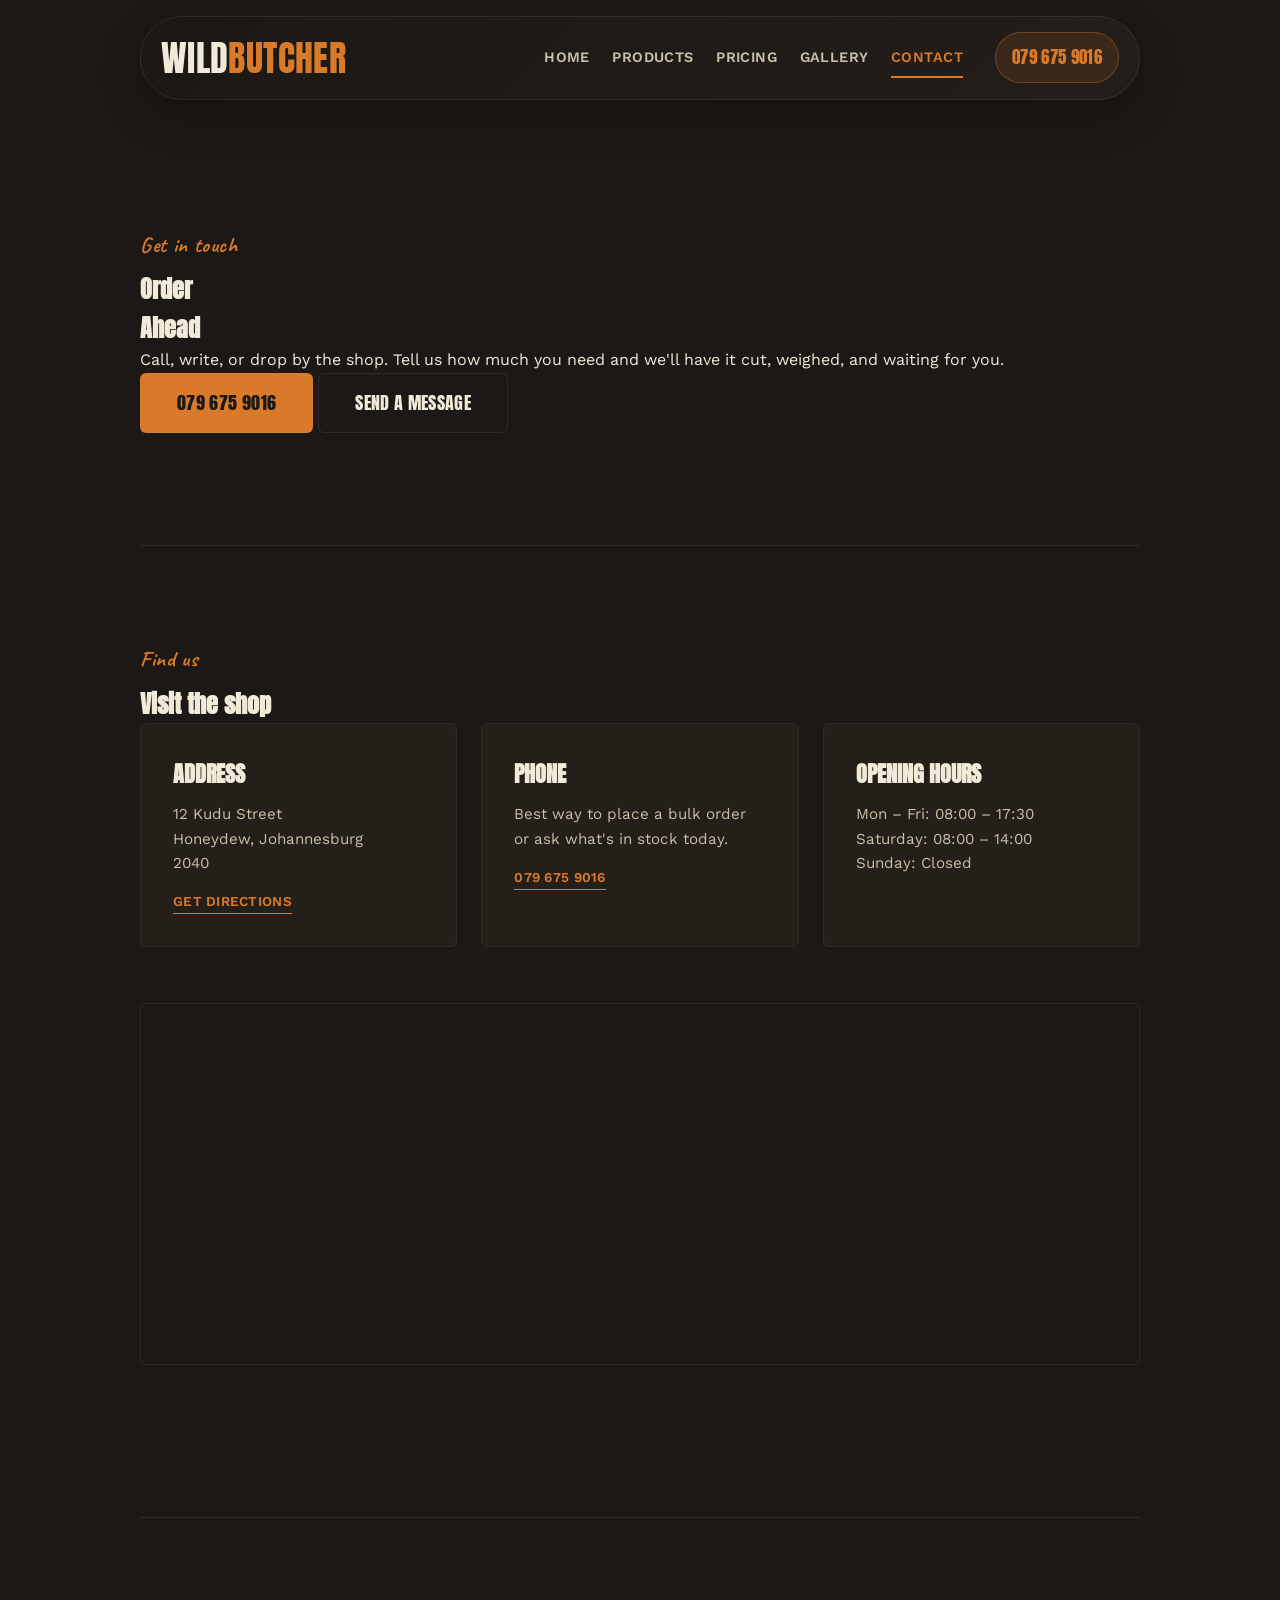
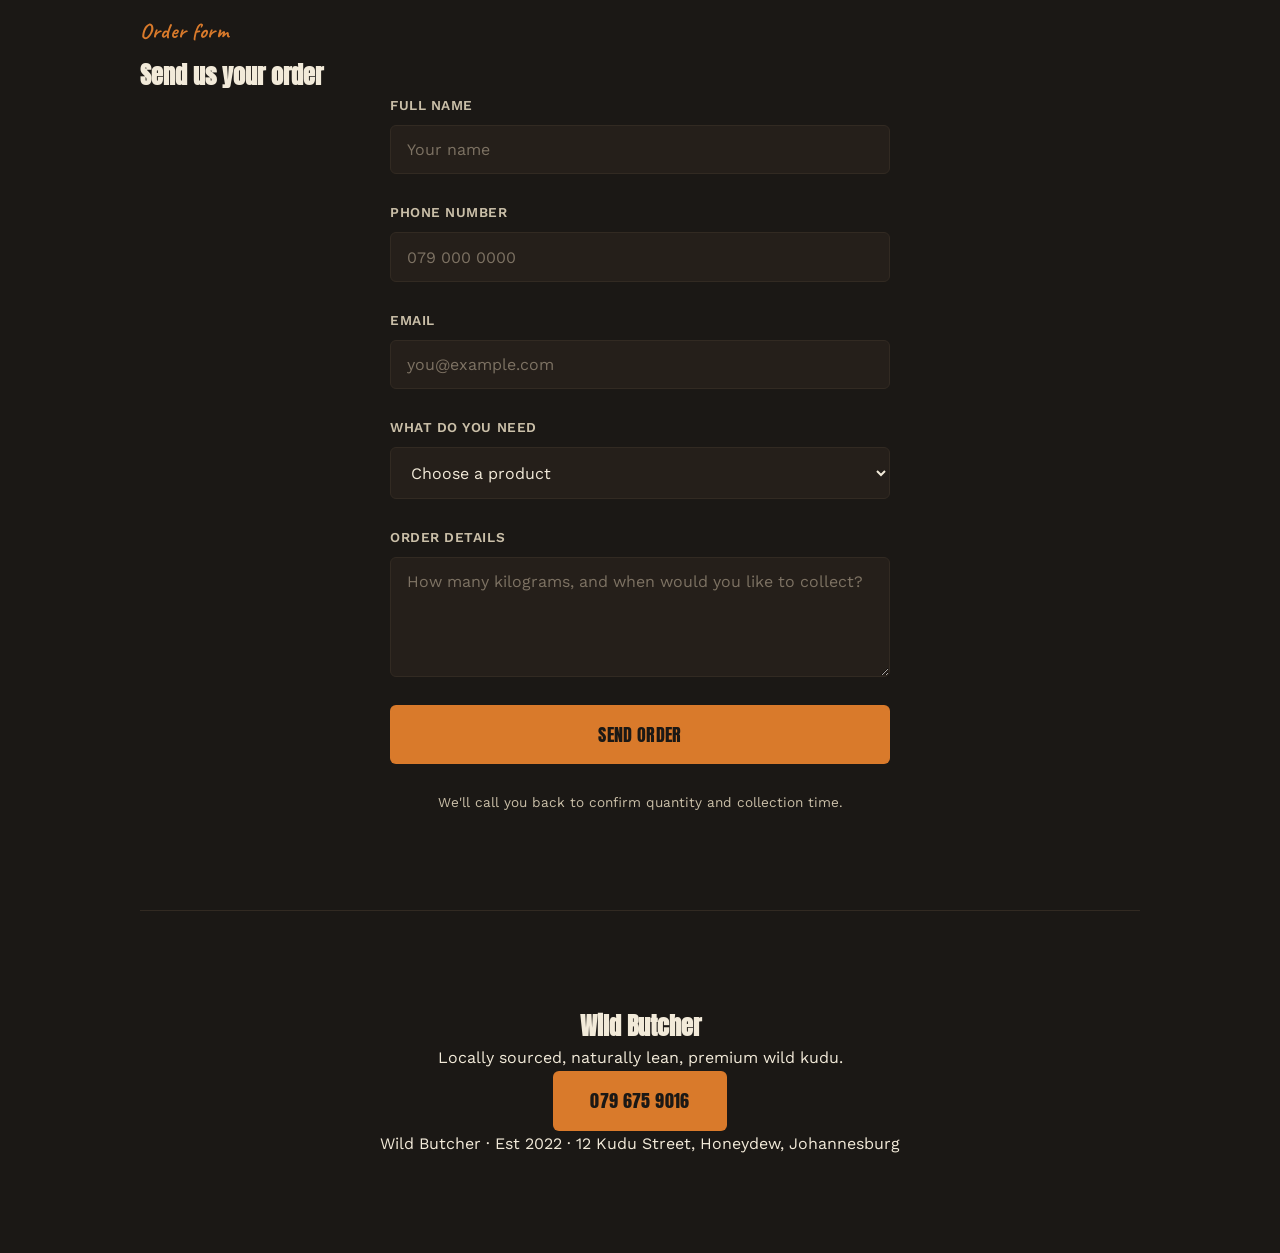
==== commit b3a1fdd3: "Update contact links to use WhatsApp for improved customer interaction" ====
--- a/contactPage.html
+++ b/contactPage.html
@@ -26,7 +26,7 @@
         <a href="index.html#gallery">Gallery</a>
         <a href="contactPage.html" class="nav-links--active">Contact</a>
       </nav>
-      <a href="tel:0796759016" class="nav-cta">079 675 9016</a>
+      <a href="https://wa.me/27796759016?text=Hello%20Wild%20Butcher%2C%20I%20would%20like%20to%20place%20an%20order" class="nav-cta">079 675 9016</a>
     </div>
   </header>
   <div class="nav-backdrop" aria-hidden="true"></div>
@@ -37,7 +37,7 @@
     <h1 class="hero-title">Order<br>Ahead</h1>
     <p class="hero-tag">Call, write, or drop by the shop. Tell us how much you need and we'll have it cut, weighed, and waiting for you.</p>
     <div class="hero-actions">
-      <a href="tel:0796759016" class="btn btn-primary">079 675 9016</a>
+      <a href="https://wa.me/27796759016?text=Hello%20Wild%20Butcher%2C%20I%20would%20like%20to%20place%20an%20order" class="btn btn-primary">079 675 9016</a>
       <a href="#form" class="btn btn-ghost">Send a message</a>
     </div>
   </section>
@@ -59,7 +59,7 @@
       <div class="info-card">
         <h3>Phone</h3>
         <p>Best way to place a bulk order or ask what's in stock today.</p>
-        <a href="tel:0796759016" class="info-link">079 675 9016</a>
+        <a href="https://wa.me/27796759016?text=Hello%20Wild%20Butcher%2C%20I%20would%20like%20to%20place%20an%20order" class="info-link">079 675 9016</a>
       </div>
 
       <div class="info-card">
@@ -131,7 +131,7 @@
     <div class="footer-inner">
       <h2 class="footer-title">Wild Butcher</h2>
       <p class="footer-sub">Locally sourced, naturally lean, premium wild kudu.</p>
-      <a href="tel:0796759016" class="btn btn-primary btn-large">079 675 9016</a>
+      <a href="https://wa.me/27796759016?text=Hello%20Wild%20Butcher%2C%20I%20would%20like%20to%20place%20an%20order" class="btn btn-primary btn-large">079 675 9016</a>
       <p class="footer-fine">Wild Butcher · Est 2022 · 12 Kudu Street, Honeydew, Johannesburg</p>
     </div>
   </footer>
--- a/style.css
+++ b/style.css
@@ -268,12 +268,14 @@
   }
 
   .nav-backdrop {
-    display: block;
+    
     position: fixed;
+
     inset: 0;
     z-index: 100;
-    background: rgba(0, 0, 0, 0.58);
-    backdrop-filter: blur(4px);
+    background: rgba(0, 0, 0, 0.45);
+    -webkit-backdrop-filter: none;
+    backdrop-filter: none;
     opacity: 0;
     pointer-events: none;
     transition: opacity 0.2s ease;
@@ -768,7 +770,8 @@
   border: 1px solid rgba(255, 255, 255, 0.08);
   border-radius: 999px;
   background: linear-gradient(135deg, rgba(27, 24, 21, 0.96), rgba(37, 31, 26, 0.92));
-  backdrop-filter: blur(12px);
+  -webkit-backdrop-filter: none;
+  backdrop-filter: none;
   box-shadow: 0 16px 40px rgba(0, 0, 0, 0.24);
 
   &-inner {
@@ -930,8 +933,9 @@
       position: fixed;
       inset: 0;
       z-index: 100;
-      background: rgba(0, 0, 0, 0.58);
-      backdrop-filter: blur(4px);
+      background: rgba(0, 0, 0, 0.45);
+      -webkit-backdrop-filter: none;
+      backdrop-filter: none;
       opacity: 0;
       pointer-events: none;
       transition: opacity 0.2s ease;
@@ -942,4 +946,33 @@
       pointer-events: auto;
     }
   }
+}
+
+.btn.btn-ghost{
+
+  background-color: transparent;
+  border: 1px solid rgba(255, 255, 255, 0.08);
+  color: var(--bone);
+  transition: background-color 0.2s ease, color 0.2s ease, border-color 0.2s ease;
+
+
+}
+
+.btn.btn-ghost:hover {
+  background-color: rgba(217, 122, 43, 0.12);
+  border-color: var(--ember);
+  color: var(--ember);
+}
+
+.btn.btn-primary {
+  background-color: var(--ember);
+  color: var(--charcoal);
+  border: 1px solid rgba(217, 122, 43, 0.35);
+  transition: background-color 0.2s ease, color 0.2s ease, border-color 0.2s ease;
+}
+
+.btn.btn-primary:hover {
+  background-color: #e8934c;
+  color: var(--charcoal);
+  border-color: rgba(217, 122, 43, 0.35);
 }
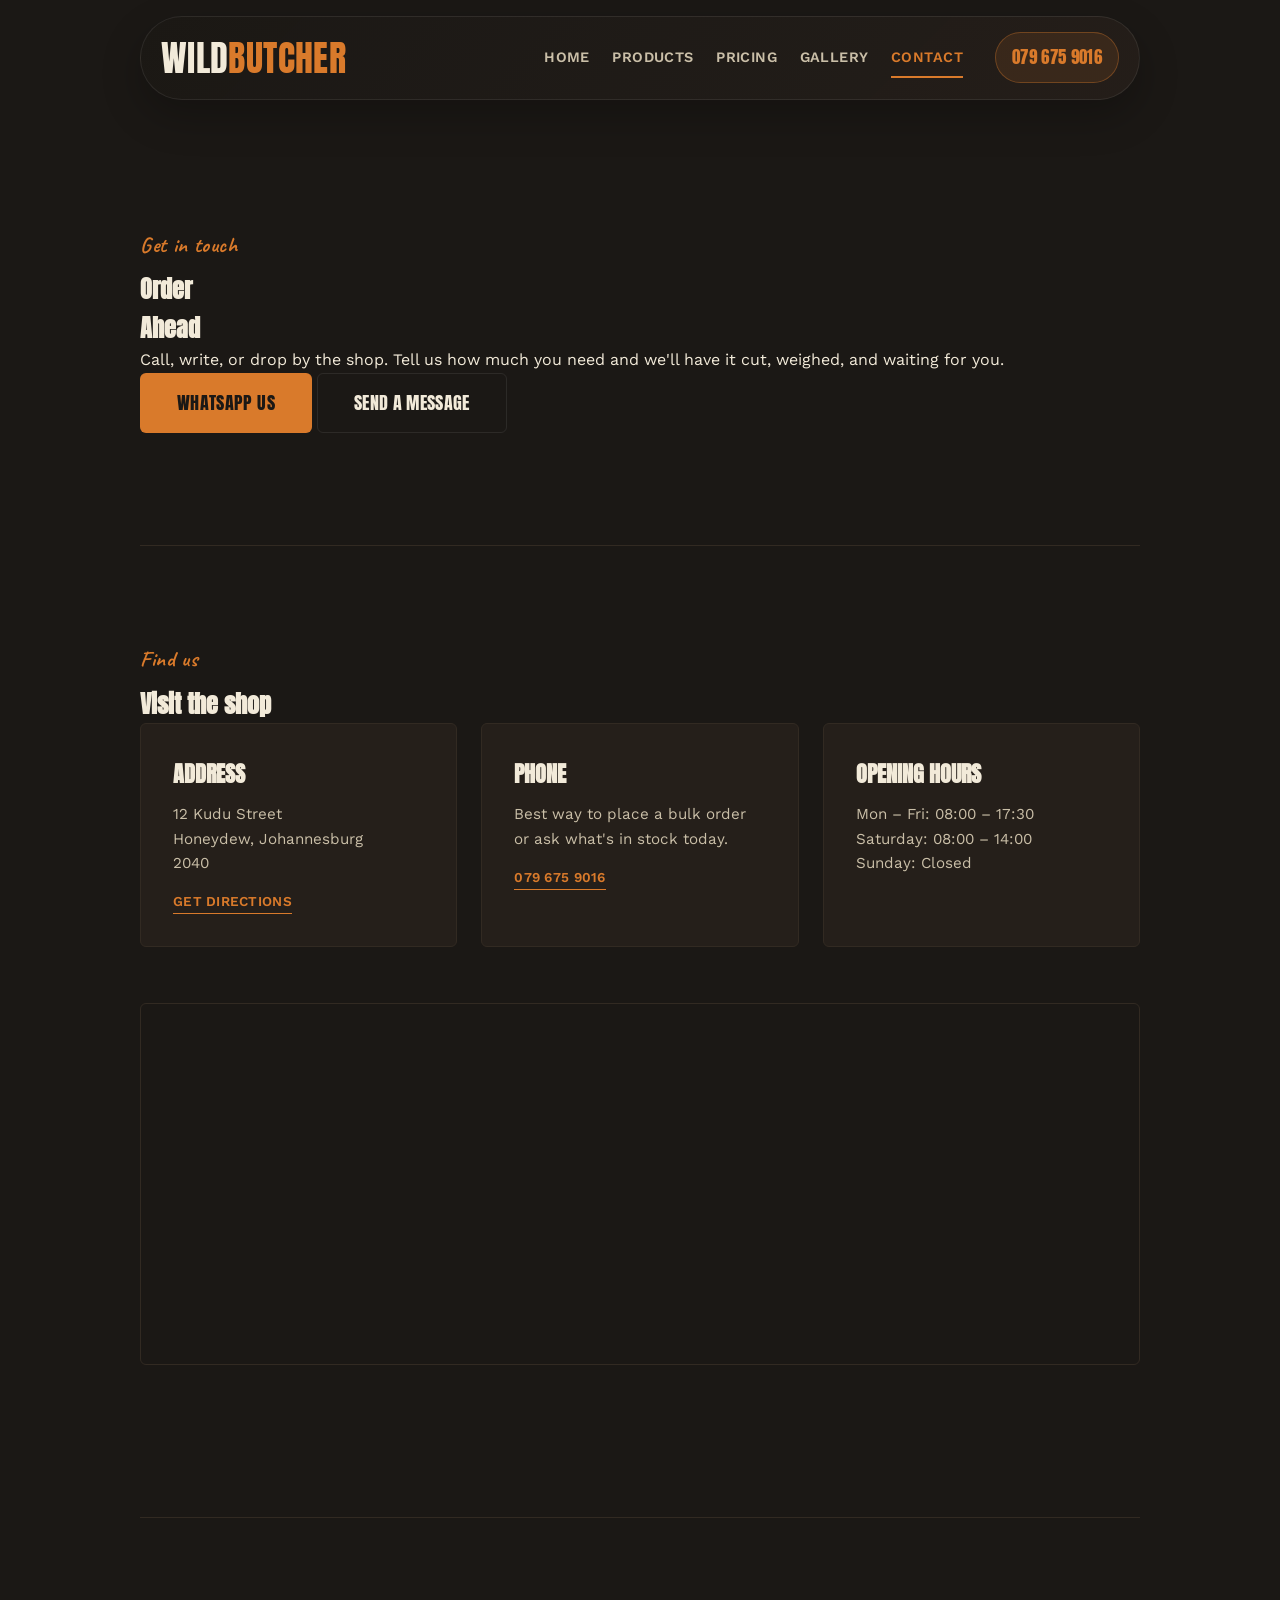
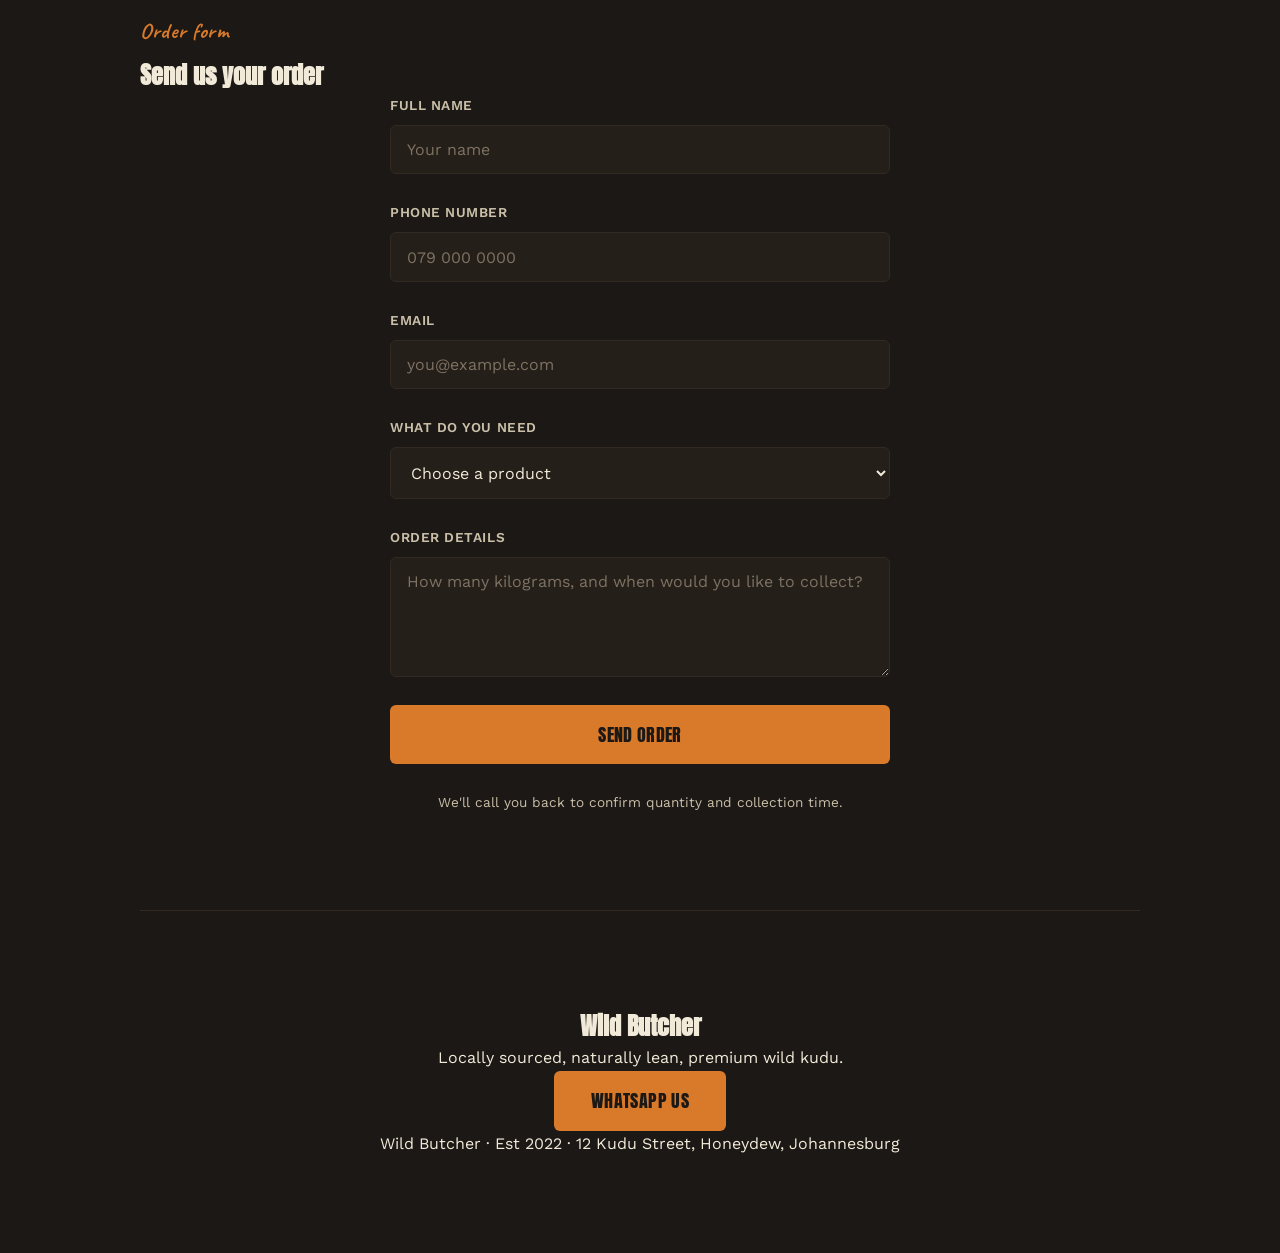
==== commit c31b84a6: "Update contact links to display "WhatsApp us" for improved clarity in customer communication" ====
--- a/contactPage.html
+++ b/contactPage.html
@@ -37,7 +37,7 @@
     <h1 class="hero-title">Order<br>Ahead</h1>
     <p class="hero-tag">Call, write, or drop by the shop. Tell us how much you need and we'll have it cut, weighed, and waiting for you.</p>
     <div class="hero-actions">
-      <a href="https://wa.me/27796759016?text=Hello%20Wild%20Butcher%2C%20I%20would%20like%20to%20place%20an%20order" class="btn btn-primary">079 675 9016</a>
+      <a href="https://wa.me/27796759016?text=Hello%20Wild%20Butcher%2C%20I%20would%20like%20to%20place%20an%20order" class="btn btn-primary">WhatsApp us</a>
       <a href="#form" class="btn btn-ghost">Send a message</a>
     </div>
   </section>
@@ -131,7 +131,7 @@
     <div class="footer-inner">
       <h2 class="footer-title">Wild Butcher</h2>
       <p class="footer-sub">Locally sourced, naturally lean, premium wild kudu.</p>
-      <a href="https://wa.me/27796759016?text=Hello%20Wild%20Butcher%2C%20I%20would%20like%20to%20place%20an%20order" class="btn btn-primary btn-large">079 675 9016</a>
+      <a href="https://wa.me/27796759016?text=Hello%20Wild%20Butcher%2C%20I%20would%20like%20to%20place%20an%20order" class="btn btn-primary btn-large">WhatsApp us</a>
       <p class="footer-fine">Wild Butcher · Est 2022 · 12 Kudu Street, Honeydew, Johannesburg</p>
     </div>
   </footer>
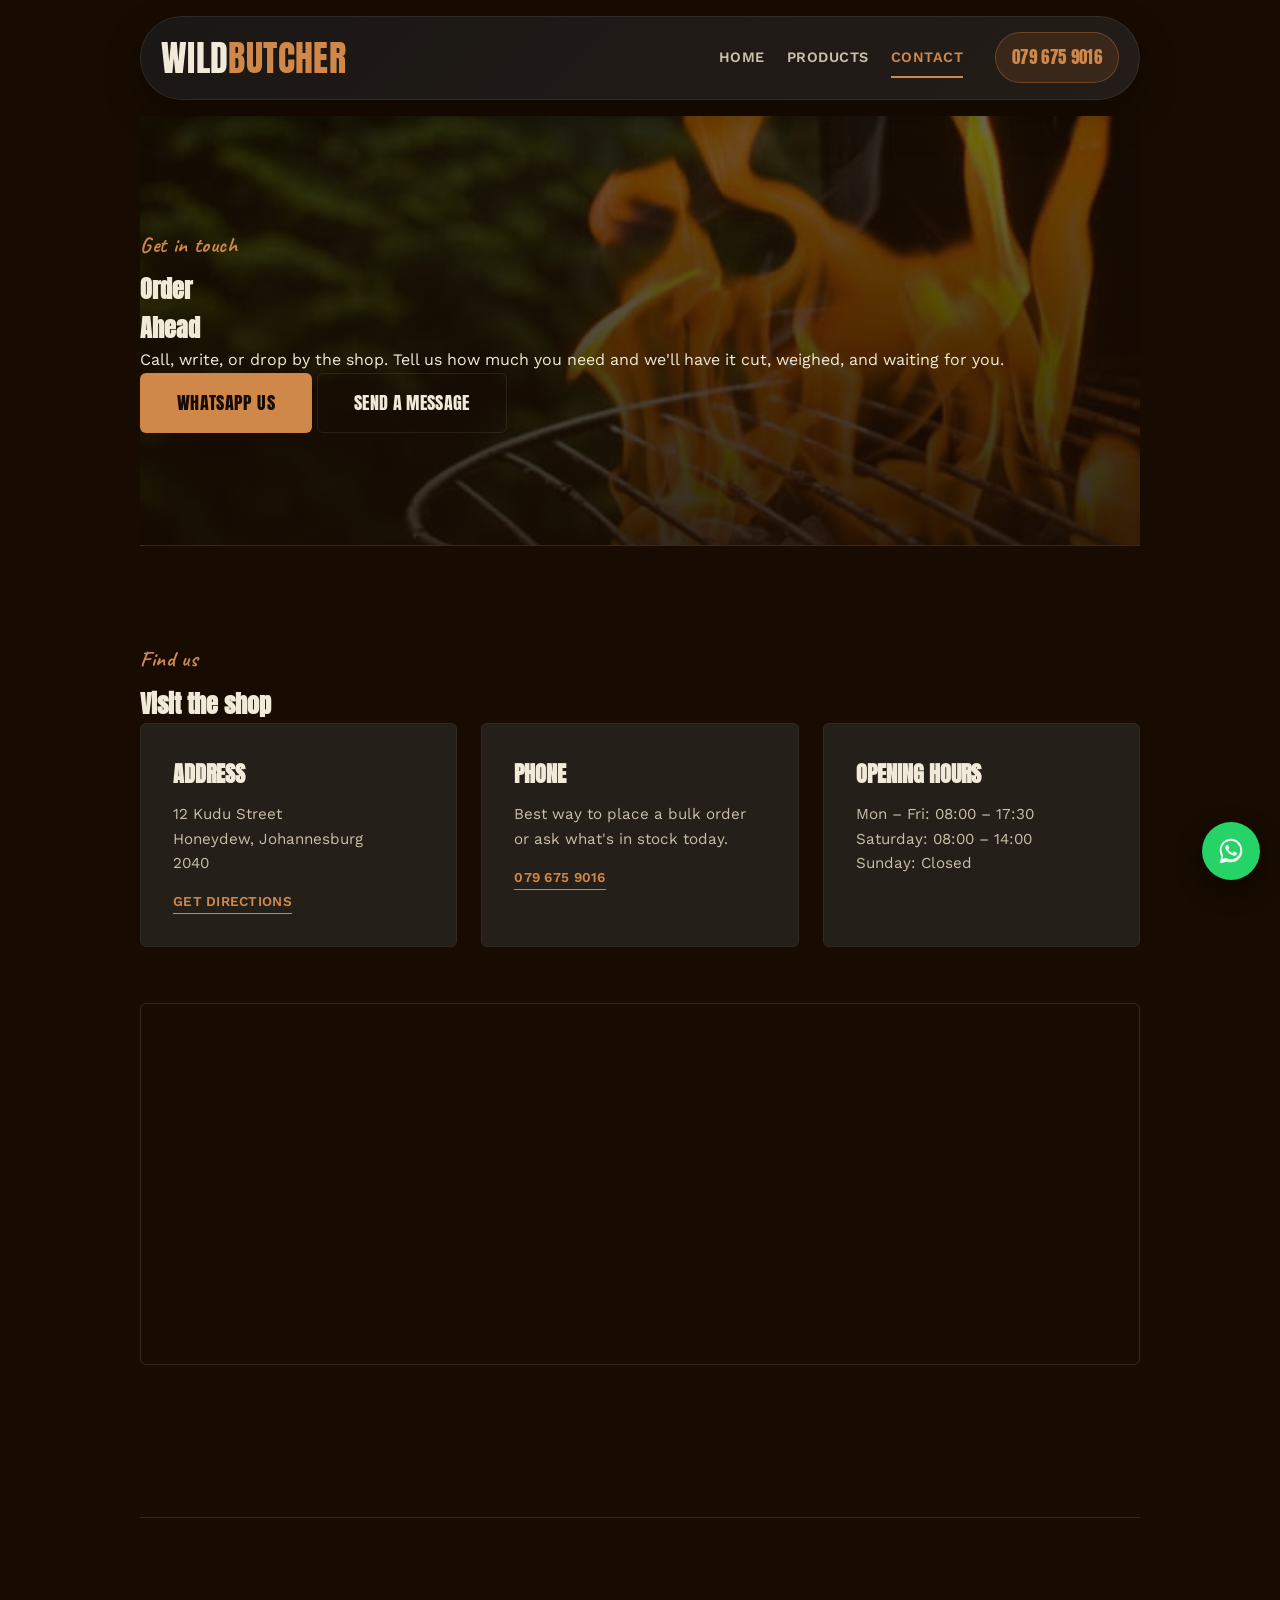
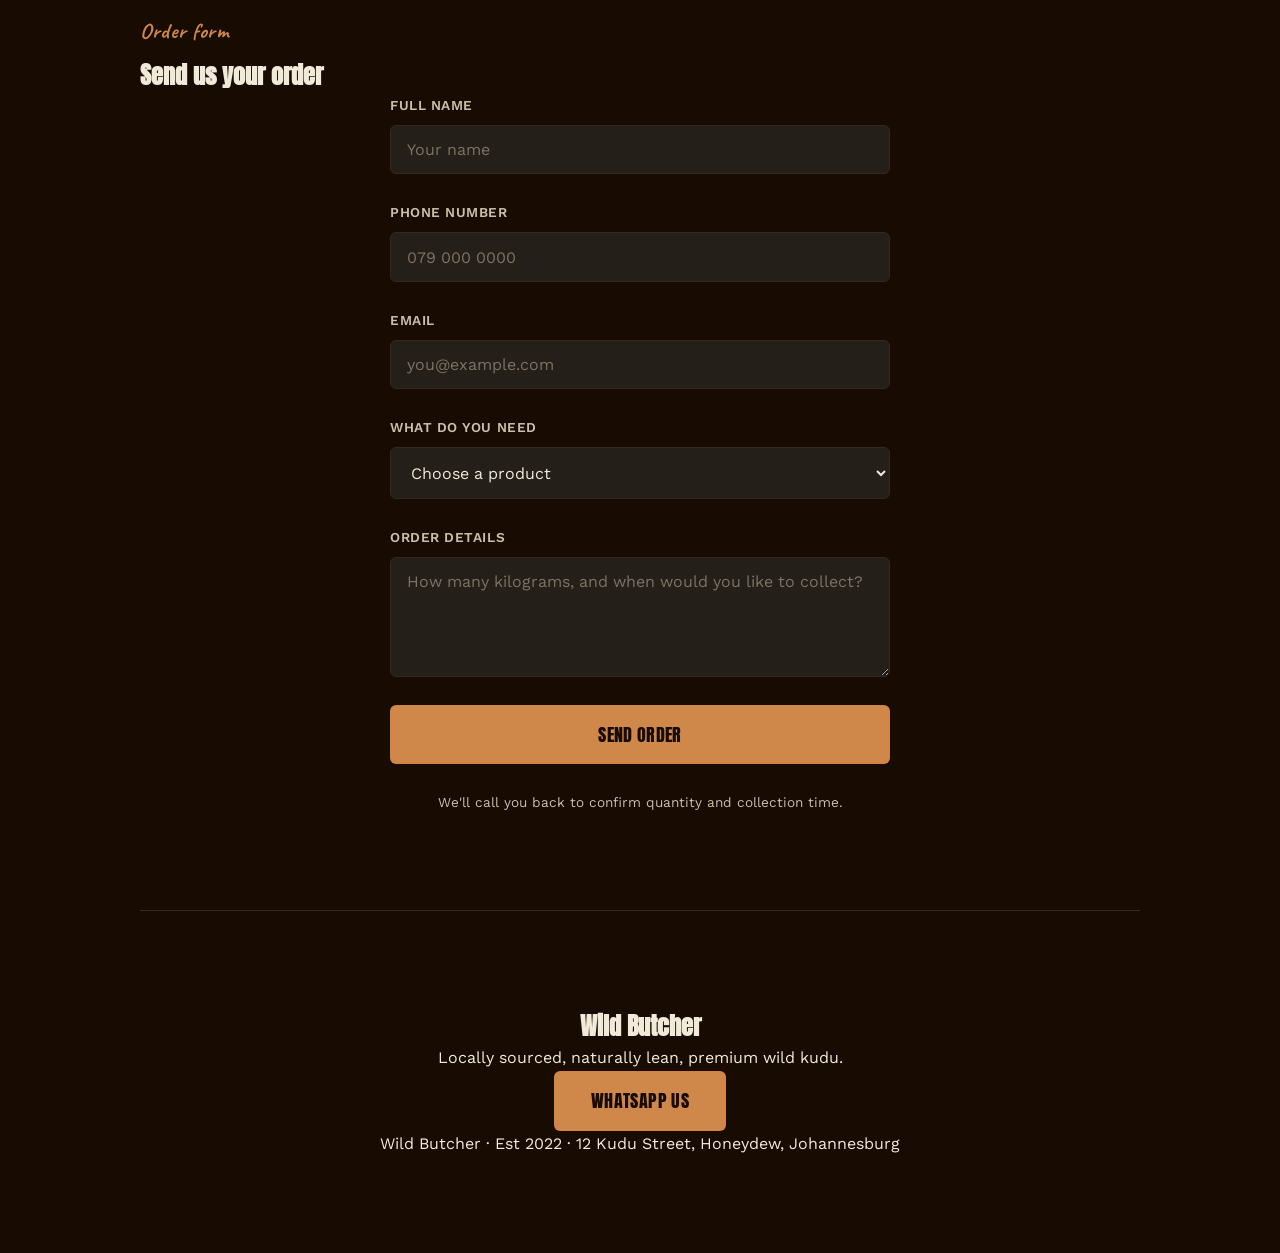
==== commit d114de9c: "new updates" ====
--- a/contactPage.html
+++ b/contactPage.html
@@ -21,9 +21,7 @@
       <nav class="nav-links" id="siteNav">
         <button class="nav-close" type="button" aria-label="Close navigation">&times;</button>
         <a href="index.html">Home</a>
-        <a href="index.html#products">Products</a>
-        <a href="index.html#pricing">Pricing</a>
-        <a href="index.html#gallery">Gallery</a>
+        <a href="products.html">Products</a>
         <a href="contactPage.html" class="nav-links--active">Contact</a>
       </nav>
       <a href="https://wa.me/27796759016?text=Hello%20Wild%20Butcher%2C%20I%20would%20like%20to%20place%20an%20order" class="nav-cta">079 675 9016</a>
@@ -136,7 +134,20 @@
     </div>
   </footer>
 
+  <!--WHATSAPP BUTTON -->
+  <a
+    href="https://wa.me/27796759016?text=Hello%20Wild%20Butcher%2C%20I%20would%20like%20to%20place%20an%20order"
+    class="whatsapp-float"
+    target="_blank"
+    rel="noopener"
+    aria-label="Chat with us on WhatsApp">
+    <svg viewBox="0 0 32 32" xmlns="http://www.w3.org/2000/svg" aria-hidden="true">
+      <path d="M16.02 3C9.4 3 4 8.4 4 15.02c0 2.35.62 4.55 1.7 6.46L4 29l7.68-1.66a12.9 12.9 0 0 0 4.34.75h.01c6.62 0 12.02-5.4 12.02-12.02C28.05 8.4 22.65 3 16.02 3zm0 21.98h-.01a10 10 0 0 1-5.1-1.4l-.37-.22-3.8.82.83-3.72-.24-.38a9.9 9.9 0 0 1-1.53-5.06c0-5.5 4.48-9.98 10-9.98 2.67 0 5.18 1.04 7.07 2.93a9.9 9.9 0 0 1 2.93 7.07c0 5.5-4.48 9.94-9.78 9.94zm5.46-7.44c-.3-.15-1.77-.87-2.04-.97-.27-.1-.47-.15-.67.15-.2.3-.77.97-.94 1.17-.17.2-.35.22-.65.07-.3-.15-1.25-.46-2.38-1.47-.88-.78-1.47-1.75-1.65-2.05-.17-.3-.02-.46.13-.6.14-.14.3-.35.45-.52.15-.17.2-.3.3-.5.1-.2.05-.37-.02-.52-.07-.15-.67-1.6-.9-2.2-.24-.58-.48-.5-.67-.5-.17 0-.37-.03-.57-.03-.2 0-.52.07-.8.37-.27.3-1.05 1.02-1.05 2.5s1.08 2.9 1.23 3.1c.15.2 2.13 3.25 5.16 4.55.72.3 1.28.5 1.72.64.72.23 1.38.2 1.9.12.58-.09 1.77-.72 2.02-1.42.25-.7.25-1.3.17-1.42-.07-.13-.27-.2-.57-.35z"/>
+    </svg>
+  </a>
+
   <script src="navDrawer.js"></script>
+  <script src="script.js"></script>
   <script>
     // Simple front-end confirmation only — no server is wired up yet.
     // A backend developer or a service like Formspree/Netlify Forms
--- a/style.css
+++ b/style.css
@@ -7,12 +7,12 @@
 
 /* ---------- Design Tokens ---------- */
 :root {
-  --charcoal: #1b1815;        /* page background — warm near-black, not pure black */
+  --charcoal: #170b02;        /* page background — warm near-black, not pure black */
   --charcoal-2: #251f1a;      /* card / panel background, one step lighter */
   --charcoal-3: #322a22;      /* borders and hairlines on dark surfaces */
   --bone: #f2ead9;            /* primary text on dark backgrounds */
   --bone-dim: #cabfa8;        /* secondary / muted text on dark backgrounds */
-  --ember: #d97a2b;           /* primary accent — the glow of the fire */
+  --ember: #d0874a;           /* primary accent — the glow of the fire */
   --ember-deep: #8a4413;      /* darker ember for hovers and depth */
   --brass: #a68a55;           /* secondary accent — dividers, small labels */
 
@@ -292,6 +292,10 @@
   padding: clamp(4rem, 10vw, 7rem) 0;
   border-bottom: 1px solid var(--charcoal-3);
   position: relative;
+  background-image: linear-gradient(180deg, rgba(23, 11, 2, 0.6), rgba(23, 11, 2, 0.88)), url('hero.jpg');
+  background-size: cover;
+  background-position: center;
+  background-repeat: no-repeat;
 
   &-title {
     font-family: var(--font-display);
@@ -975,4 +979,420 @@
   background-color: #e8934c;
   color: var(--charcoal);
   border-color: rgba(217, 122, 43, 0.35);
-}+}
+/* ==========================================================================
+   PRODUCTS PAGE
+   ========================================================================== */
+
+/* ---------- Category Sections ---------- */
+.category-section {
+  padding: clamp(3rem, 7vw, 5rem) 0;
+  border-bottom: 1px solid var(--charcoal-3);
+}
+
+.category-head {
+  display: flex;
+  align-items: baseline;
+  justify-content: space-between;
+  gap: 1rem;
+  margin-bottom: 2.25rem;
+  flex-wrap: wrap;
+
+  h2 {
+    font-family: var(--font-display);
+    font-size: clamp(2rem, 5vw, 2.75rem);
+    text-transform: uppercase;
+    color: var(--bone);
+    line-height: 1;
+  }
+
+  p {
+    color: var(--bone-dim);
+    font-size: 0.95rem;
+    max-width: 320px;
+  }
+}
+
+/* ---------- Product Tile Grid ---------- */
+.tile-grid {
+  display: grid;
+  grid-template-columns: repeat(auto-fill, minmax(210px, 1fr));
+  gap: 1.25rem;
+}
+
+.product-tile {
+  position: relative;
+  border: 1px solid var(--charcoal-3);
+  border-radius: var(--radius);
+  overflow: hidden;
+  background-color: var(--charcoal-2);
+  cursor: pointer;
+  padding: 0;
+  text-align: left;
+  font: inherit;
+  color: inherit;
+  transition: border-color 0.2s ease, transform 0.15s ease;
+}
+
+.product-tile:hover,
+.product-tile:focus-visible {
+  border-color: var(--ember);
+  transform: translateY(-3px);
+}
+
+.product-tile:focus-visible {
+  outline: var(--focus-ring);
+  outline-offset: 3px;
+}
+
+.tile-media {
+  aspect-ratio: 4 / 3;
+  width: 100%;
+  position: relative;
+}
+
+.tile-media::after {
+  content: '';
+  position: absolute;
+  inset: 0;
+  background: linear-gradient(180deg, rgba(23, 11, 2, 0) 45%, rgba(23, 11, 2, 0.85) 100%);
+}
+
+.tile-info {
+  position: absolute;
+  left: 0;
+  right: 0;
+  bottom: 0;
+  z-index: 1;
+  padding: 0.9rem 1rem 1rem;
+}
+
+.tile-name {
+  font-family: var(--font-display);
+  font-size: 1.15rem;
+  text-transform: uppercase;
+  color: var(--bone);
+  line-height: 1.1;
+}
+
+.tile-hint {
+  display: block;
+  font-size: 0.7rem;
+  color: var(--bone-dim);
+  text-transform: uppercase;
+  letter-spacing: 0.05em;
+  margin-top: 0.2rem;
+}
+
+/* Swatch gradients (stand-ins until photography is ready) */
+.swatch-biltong    { background: linear-gradient(135deg, #6b3419, #a6672f); }
+.swatch-droewors   { background: linear-gradient(135deg, #5a2e17, #8a4413); }
+.swatch-wors       { background: linear-gradient(135deg, #7a3d1e, #c07a3a); }
+.swatch-stewmince  { background: linear-gradient(135deg, #4f2a17, #86532b); }
+.swatch-tbone      { background: linear-gradient(135deg, #7d3f22, #b8703c); }
+.swatch-chuck      { background: linear-gradient(135deg, #5c3018, #93582c); }
+.swatch-bones      { background: linear-gradient(135deg, #46281a, #74452a); }
+.swatch-steak      { background: linear-gradient(135deg, #6e3720, #a86636); }
+.swatch-porkribs   { background: linear-gradient(135deg, #7a4a3a, #c98a5e); }
+.swatch-porkstew   { background: linear-gradient(135deg, #6a4433, #a4735a); }
+.swatch-porkchops  { background: linear-gradient(135deg, #85543f, #d19a6d); }
+.swatch-porktender { background: linear-gradient(135deg, #99715a, #e0b48a); }
+.swatch-trotter    { background: linear-gradient(135deg, #573a2c, #8a6045); }
+.swatch-porksteak  { background: linear-gradient(135deg, #7d5340, #cc9269); }
+
+/* ---------- Detail Panel ---------- */
+.detail-backdrop {
+  position: fixed;
+  inset: 0;
+  z-index: 200;
+  background: rgba(0, 0, 0, 0.55);
+  opacity: 0;
+  pointer-events: none;
+  transition: opacity 0.2s ease;
+}
+
+.detail-backdrop.is-open {
+  opacity: 1;
+  pointer-events: auto;
+}
+
+.detail-panel {
+  position: fixed;
+  top: 0;
+  right: 0;
+  bottom: 0;
+  z-index: 201;
+  width: min(420px, 100%);
+  background: linear-gradient(180deg, rgba(27, 24, 21, 0.99), rgba(37, 31, 26, 0.99));
+  border-left: 1px solid var(--charcoal-3);
+  box-shadow: -12px 0 36px rgba(0, 0, 0, 0.35);
+  padding: 1.5rem;
+  transform: translateX(100%);
+  transition: transform 0.28s ease;
+  overflow-y: auto;
+}
+
+.detail-panel.is-open {
+  transform: translateX(0);
+}
+
+.detail-close {
+  display: inline-flex;
+  align-items: center;
+  justify-content: center;
+  width: 40px;
+  height: 40px;
+  border-radius: 50%;
+  border: 1px solid var(--charcoal-3);
+  background: rgba(255, 255, 255, 0.06);
+  color: var(--bone-dim);
+  font-size: 1.4rem;
+  line-height: 1;
+  cursor: pointer;
+  margin-bottom: 1.25rem;
+}
+
+.detail-close:hover { color: var(--ember); border-color: var(--ember); }
+
+.detail-media {
+  width: 100%;
+  aspect-ratio: 16 / 10;
+  border-radius: var(--radius);
+  margin-bottom: 1.5rem;
+}
+
+.detail-category {
+  font-family: var(--font-script);
+  font-size: 1.2rem;
+  color: var(--brass);
+  margin-bottom: 0.35rem;
+}
+
+.detail-name {
+  font-family: var(--font-display);
+  font-size: 1.9rem;
+  text-transform: uppercase;
+  color: var(--bone);
+  line-height: 1.05;
+  margin-bottom: 0.9rem;
+}
+
+.detail-desc {
+  color: var(--bone-dim);
+  font-size: 0.98rem;
+  margin-bottom: 1.75rem;
+}
+
+.detail-price {
+  font-family: var(--font-display);
+  font-size: 2.25rem;
+  color: var(--ember);
+  border-top: 1px solid var(--charcoal-3);
+  padding-top: 1.1rem;
+  display: flex;
+  justify-content: space-between;
+  align-items: flex-end;
+  line-height: 1;
+  margin-bottom: 1.75rem;
+
+  small {
+    font-family: var(--font-body);
+    font-size: 0.75rem;
+    font-weight: 600;
+    color: var(--bone-dim);
+    text-transform: uppercase;
+    letter-spacing: 0.05em;
+  }
+}
+
+@media (max-width: 640px) {
+  .detail-panel {
+    top: auto;
+    left: 0;
+    right: 0;
+    bottom: 0;
+    width: auto;
+    max-height: 85vh;
+    border-left: 0;
+    border-top: 1px solid var(--charcoal-3);
+    border-radius: 1.2rem 1.2rem 0 0;
+    box-shadow: 0 -12px 36px rgba(0, 0, 0, 0.35);
+    transform: translateY(100%);
+  }
+
+  .detail-panel.is-open {
+    transform: translateY(0);
+  }
+}
+
+/* ---------- Floating WhatsApp Button ---------- */
+.whatsapp-float {
+  position: fixed;
+  right: 1.25rem;
+  bottom: 1.25rem;
+  z-index: 150;
+  display: inline-flex;
+  align-items: center;
+  justify-content: center;
+  width: 58px;
+  height: 58px;
+  border-radius: 50%;
+  background-color: #25d366;
+  box-shadow: 0 10px 26px rgba(0, 0, 0, 0.4);
+  transition: transform 0.15s ease, box-shadow 0.15s ease;
+}
+
+.whatsapp-float:hover {
+  transform: scale(1.06);
+  box-shadow: 0 14px 32px rgba(0, 0, 0, 0.45);
+}
+
+.whatsapp-float svg {
+  width: 30px;
+  height: 30px;
+  fill: #fff;
+}
+
+@media (max-width: 640px) {
+  .whatsapp-float {
+    right: 1rem;
+    bottom: 1rem;
+    width: 52px;
+    height: 52px;
+  }
+
+  .whatsapp-float svg {
+    width: 26px;
+    height: 26px;
+  }
+}
+/* ---------- Product tile images ---------- */
+.product-tile {
+  position: relative;
+  overflow: hidden;
+}
+
+.product-tile img {
+  display: block;
+  width: 100%;
+  height: 100%;
+  aspect-ratio: 4 / 3;
+  object-fit: cover;
+  transition: transform 0.3s ease;
+}
+
+.product-tile:hover img {
+  transform: scale(1.02);
+}
+
+/* Overlay gradient on the image (for readability) */
+.product-tile .tile-info {
+  position: absolute;
+  left: 0;
+  right: 0;
+  bottom: 0;
+  padding: 0.9rem 1rem 1rem;
+  background: linear-gradient(0deg, rgba(23,11,2,0.85) 0%, transparent 100%);
+  pointer-events: none;
+  z-index: 2;
+}
+
+/* ---------- Detail panel image ---------- */
+.detail-media {
+  width: 100%;
+  aspect-ratio: 16 / 10;
+  border-radius: var(--radius);
+  overflow: hidden;
+  margin-bottom: 1.5rem;
+  background: var(--charcoal-2);
+}
+
+.detail-media img {
+  display: block;
+  width: 100%;
+  height: 100%;
+  object-fit: cover;
+}
+
+/* ---------- Gallery tiles (index.html) ---------- */
+.gallery-tile {
+  background-size: cover;
+  background-position: center;
+  background-repeat: no-repeat;
+}
+
+/* assign images 1–4 to g1–g4, repeat for g5–g6 */
+.g1 { background-image: url('image1.jpeg'); }
+.g2 { background-image: url('image2.jpeg'); }
+.g3 { background-image: url('image3.jpeg'); }
+.g4 { background-image: url('image4.jpeg'); }
+.g5 { background-image: url('image1.jpeg'); }
+.g6 { background-image: url('image2.jpeg'); }
+/* Product tile images */
+.product-tile {
+  position: relative;
+  overflow: hidden;
+}
+
+.product-tile img {
+  display: block;
+  width: 100%;
+  height: 100%;
+  aspect-ratio: 4 / 3;
+  object-fit: cover;
+  transition: transform 0.3s ease;
+}
+
+.product-tile:hover img {
+  transform: scale(1.02);
+}
+
+/* Overlay for tile text */
+.product-tile .tile-info {
+  position: absolute;
+  left: 0;
+  right: 0;
+  bottom: 0;
+  padding: 0.9rem 1rem 1rem;
+  background: linear-gradient(0deg, rgba(23,11,2,0.85) 0%, transparent 100%);
+  pointer-events: none;
+  z-index: 2;
+}
+
+/* Detail panel image */
+.detail-media {
+  width: 100%;
+  aspect-ratio: 16 / 10;
+  border-radius: var(--radius);
+  overflow: hidden;
+  margin-bottom: 1.5rem;
+  background: var(--charcoal-2);
+}
+
+.detail-media img {
+  display: block;
+  width: 100%;
+  height: 100%;
+  object-fit: cover;
+}
+/* ---------- Gallery ---------- */
+.gallery-grid {
+  display: grid;
+  grid-template-columns: repeat(auto-fit, minmax(220px, 1fr));
+  gap: 1.25rem;
+}
+
+.gallery-tile {
+  aspect-ratio: 4 / 3;
+  border: 1px solid var(--charcoal-3);
+  border-radius: var(--radius);
+  background-size: cover;
+  background-position: center;
+  background-repeat: no-repeat;
+} 
+.g1 { background-image: url('image1.jpeg'); }
+.g2 { background-image: url('image2.jpeg'); }
+.g3 { background-image: url('image3.jpeg'); }
+.g4 { background-image: url('image4.jpeg'); }
+.g5 { background-image: url('image5.jpeg'); }
+.g6 { background-image: url('image6.jpeg'); }
